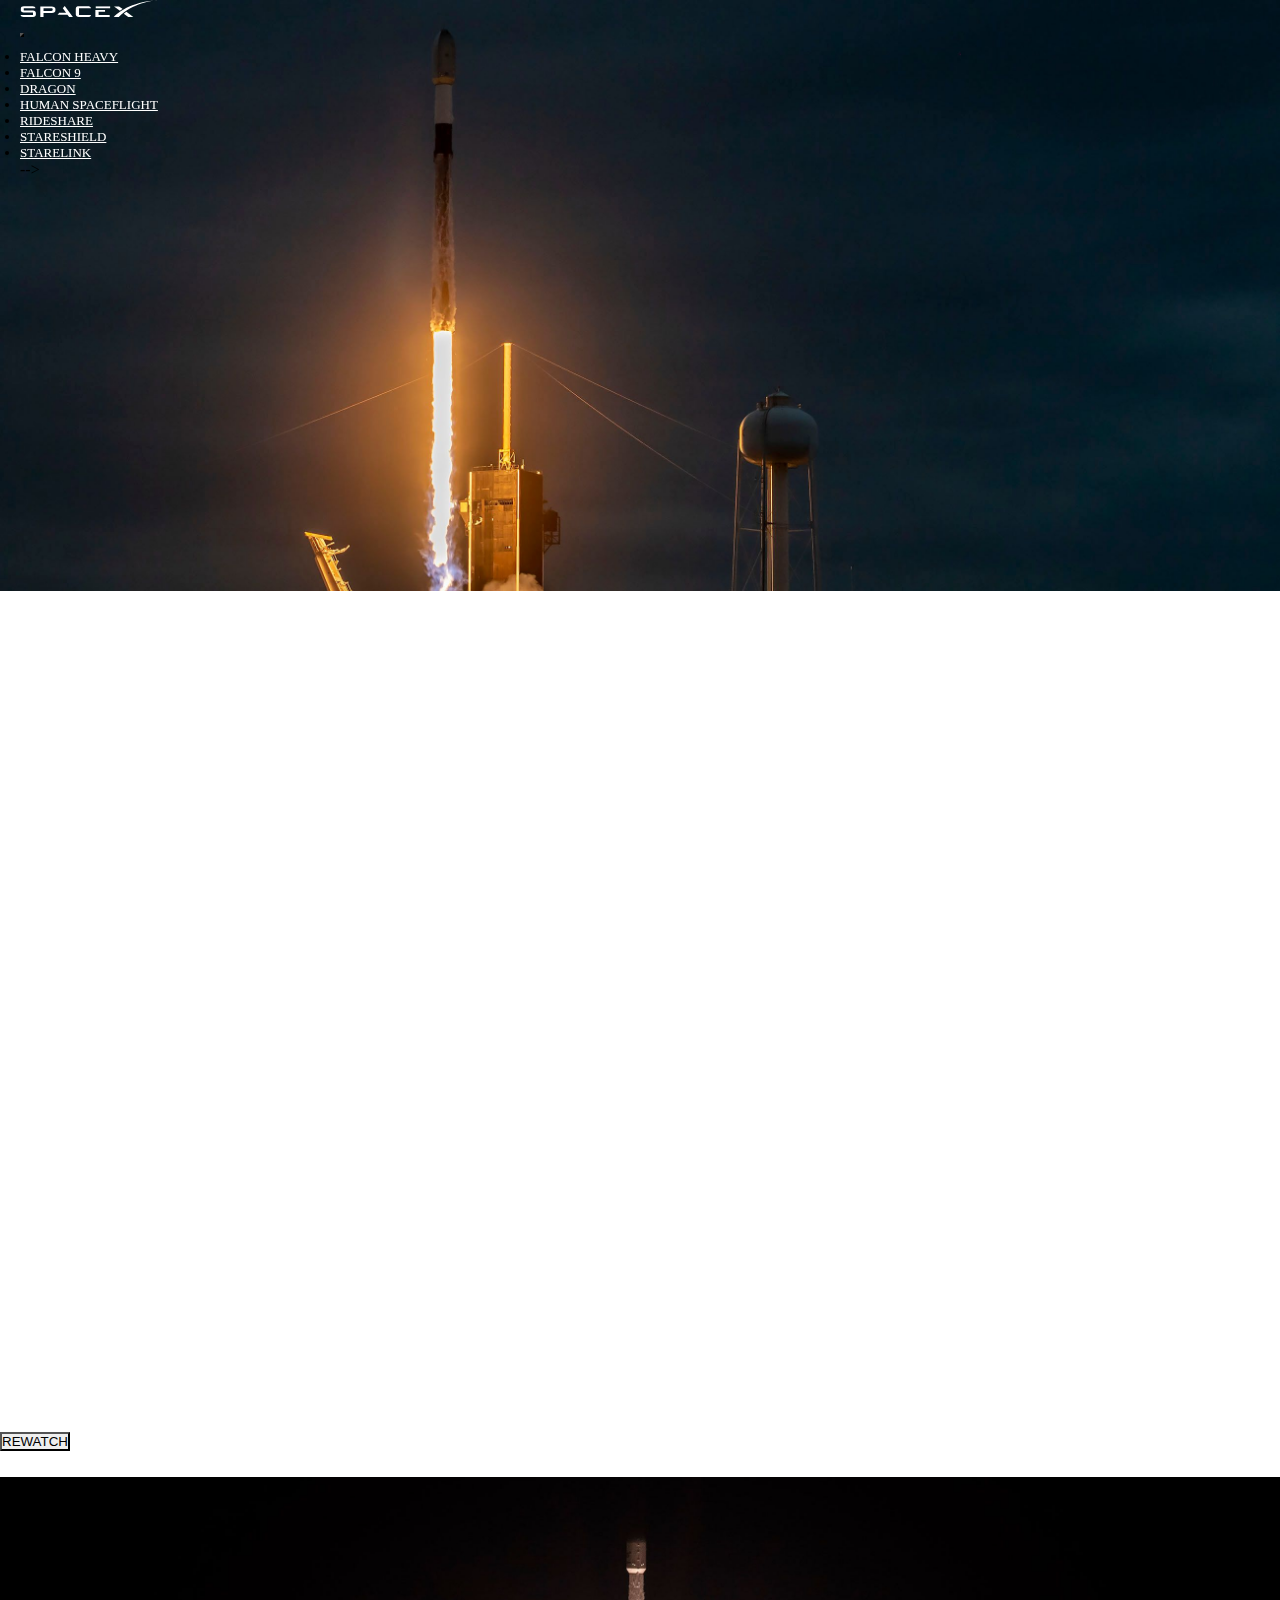
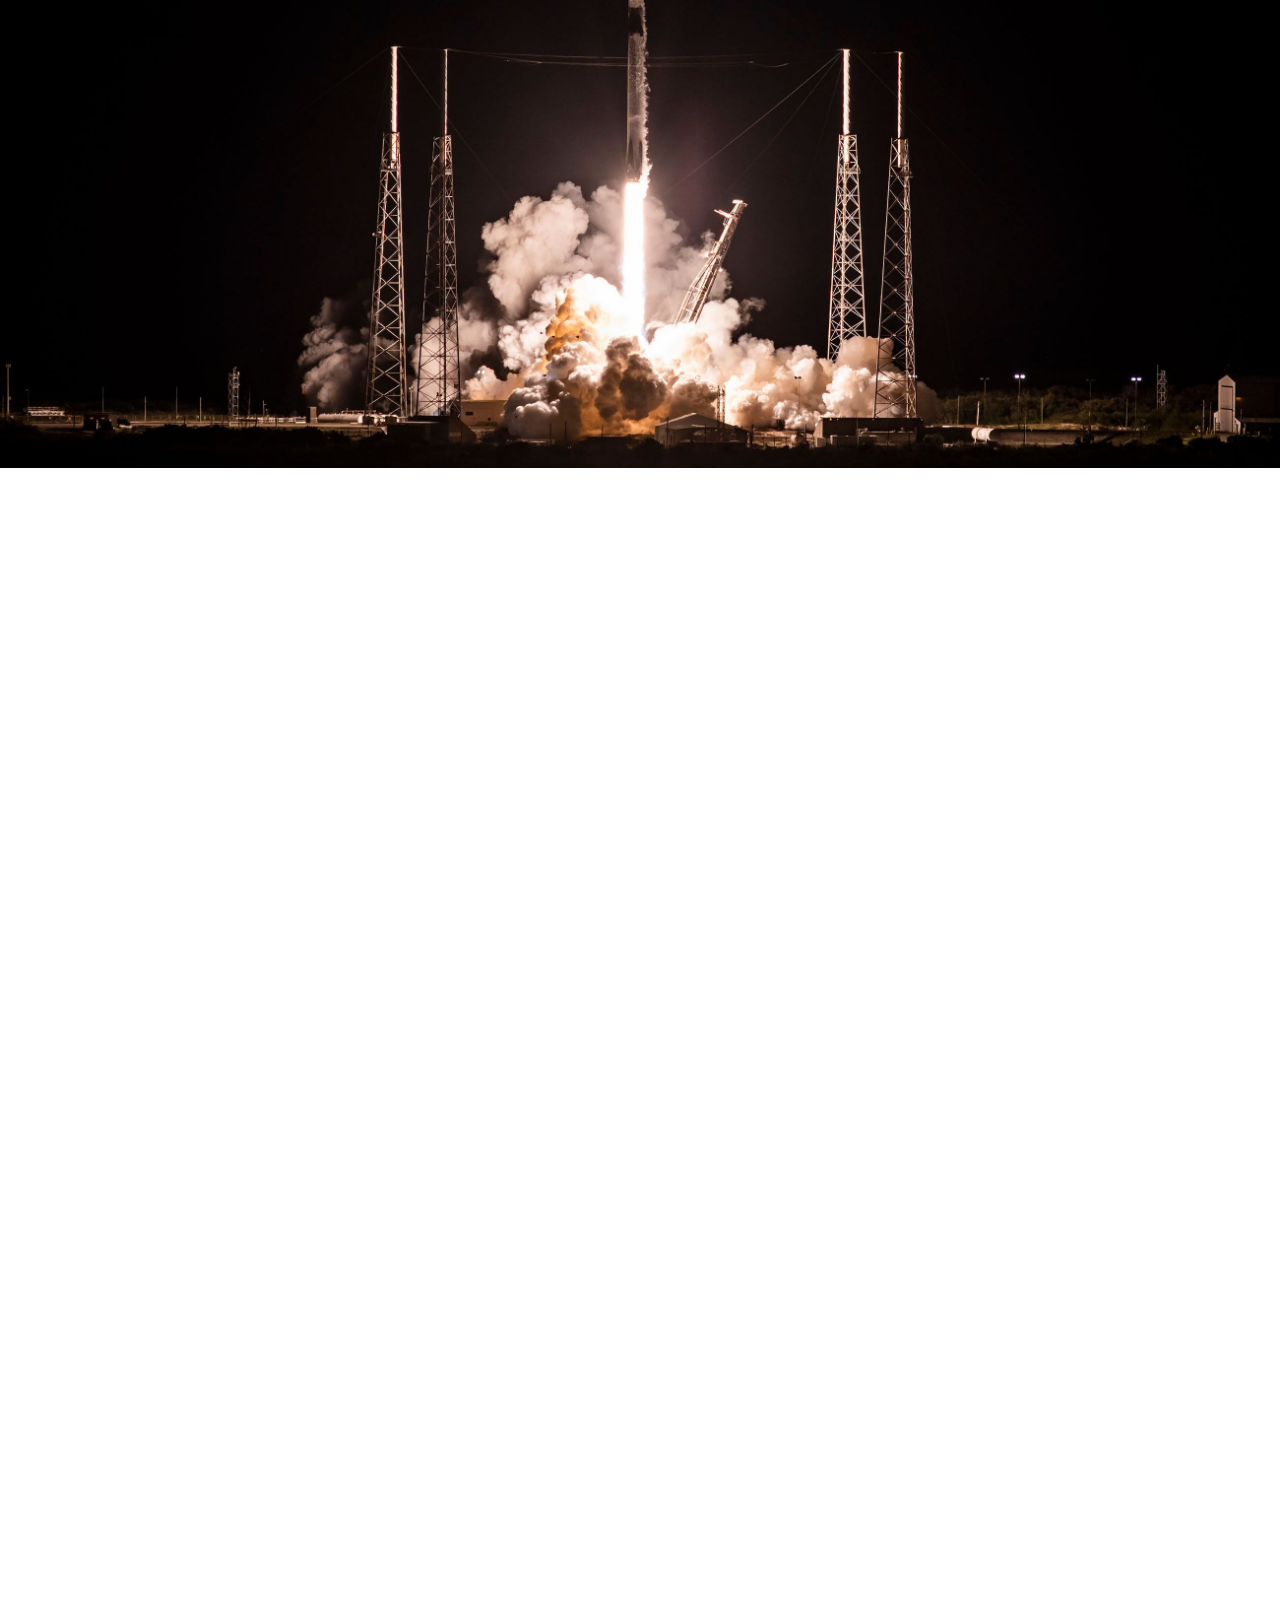
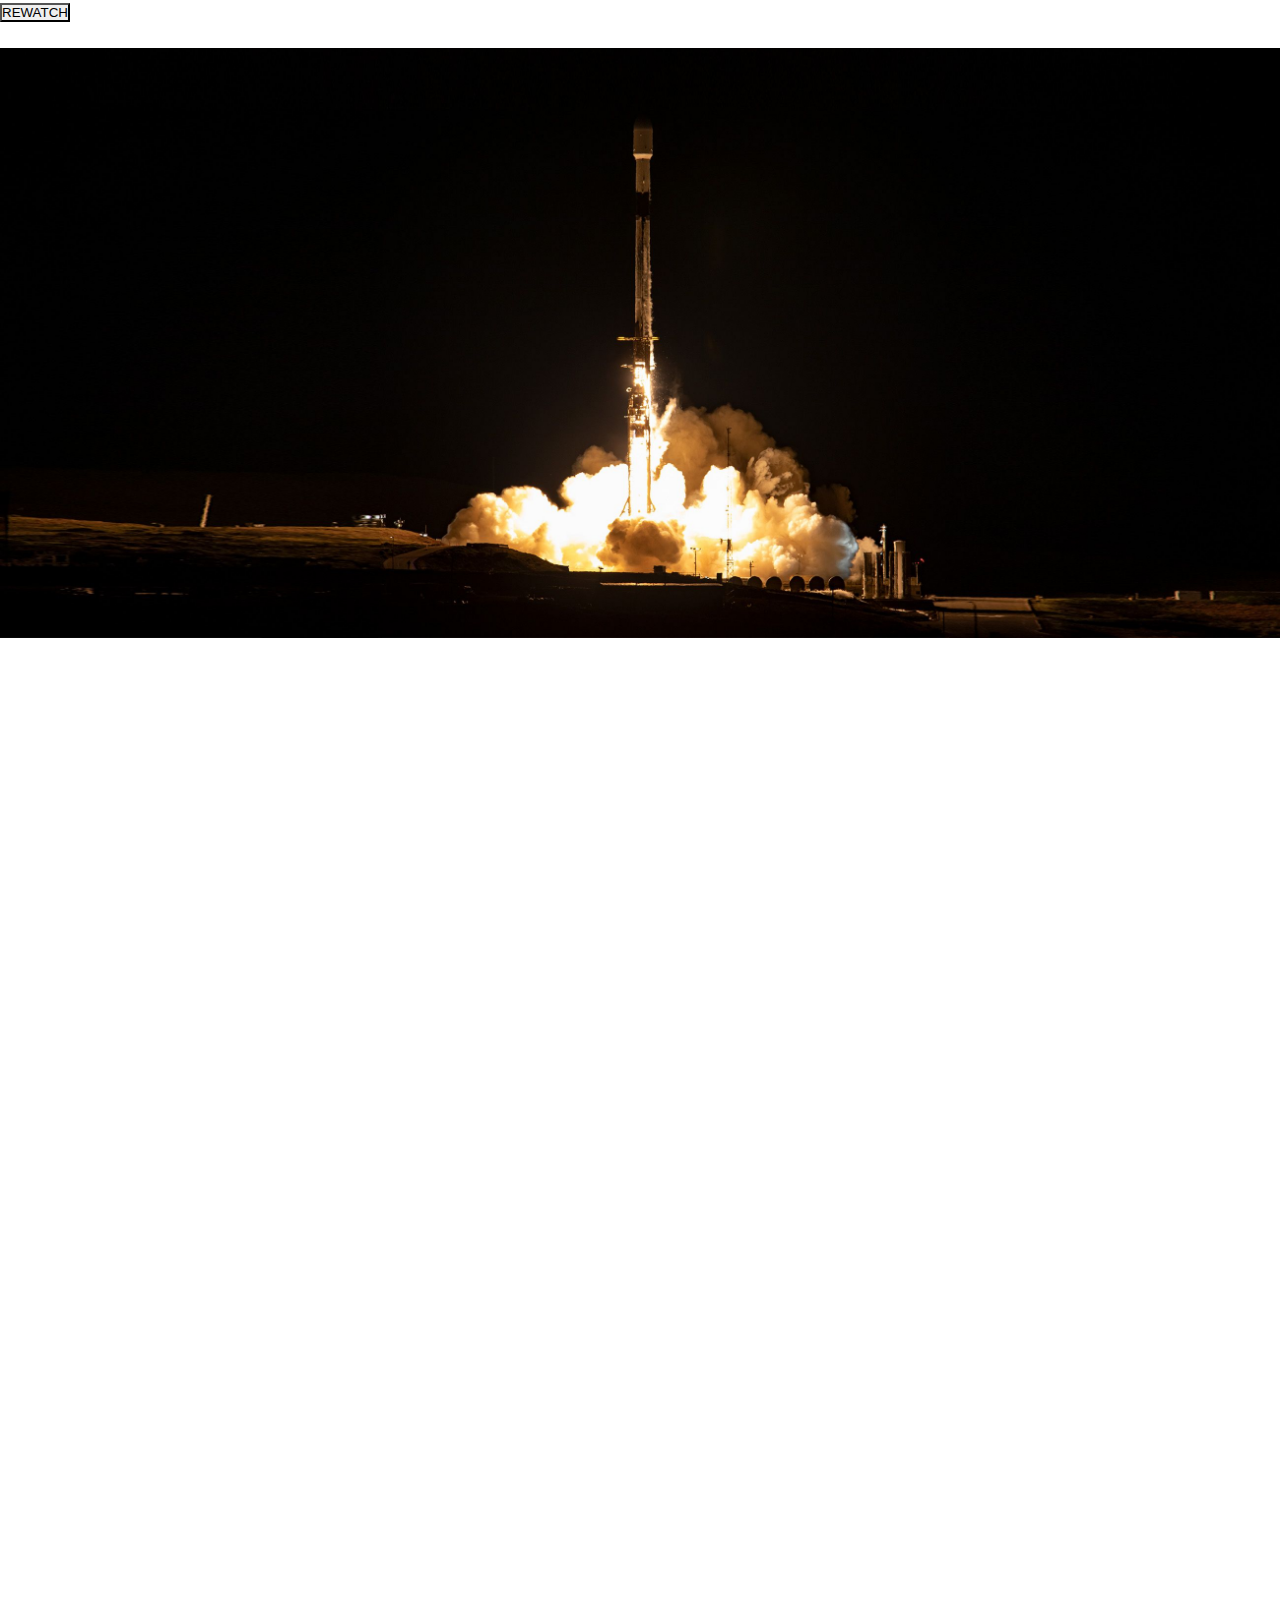
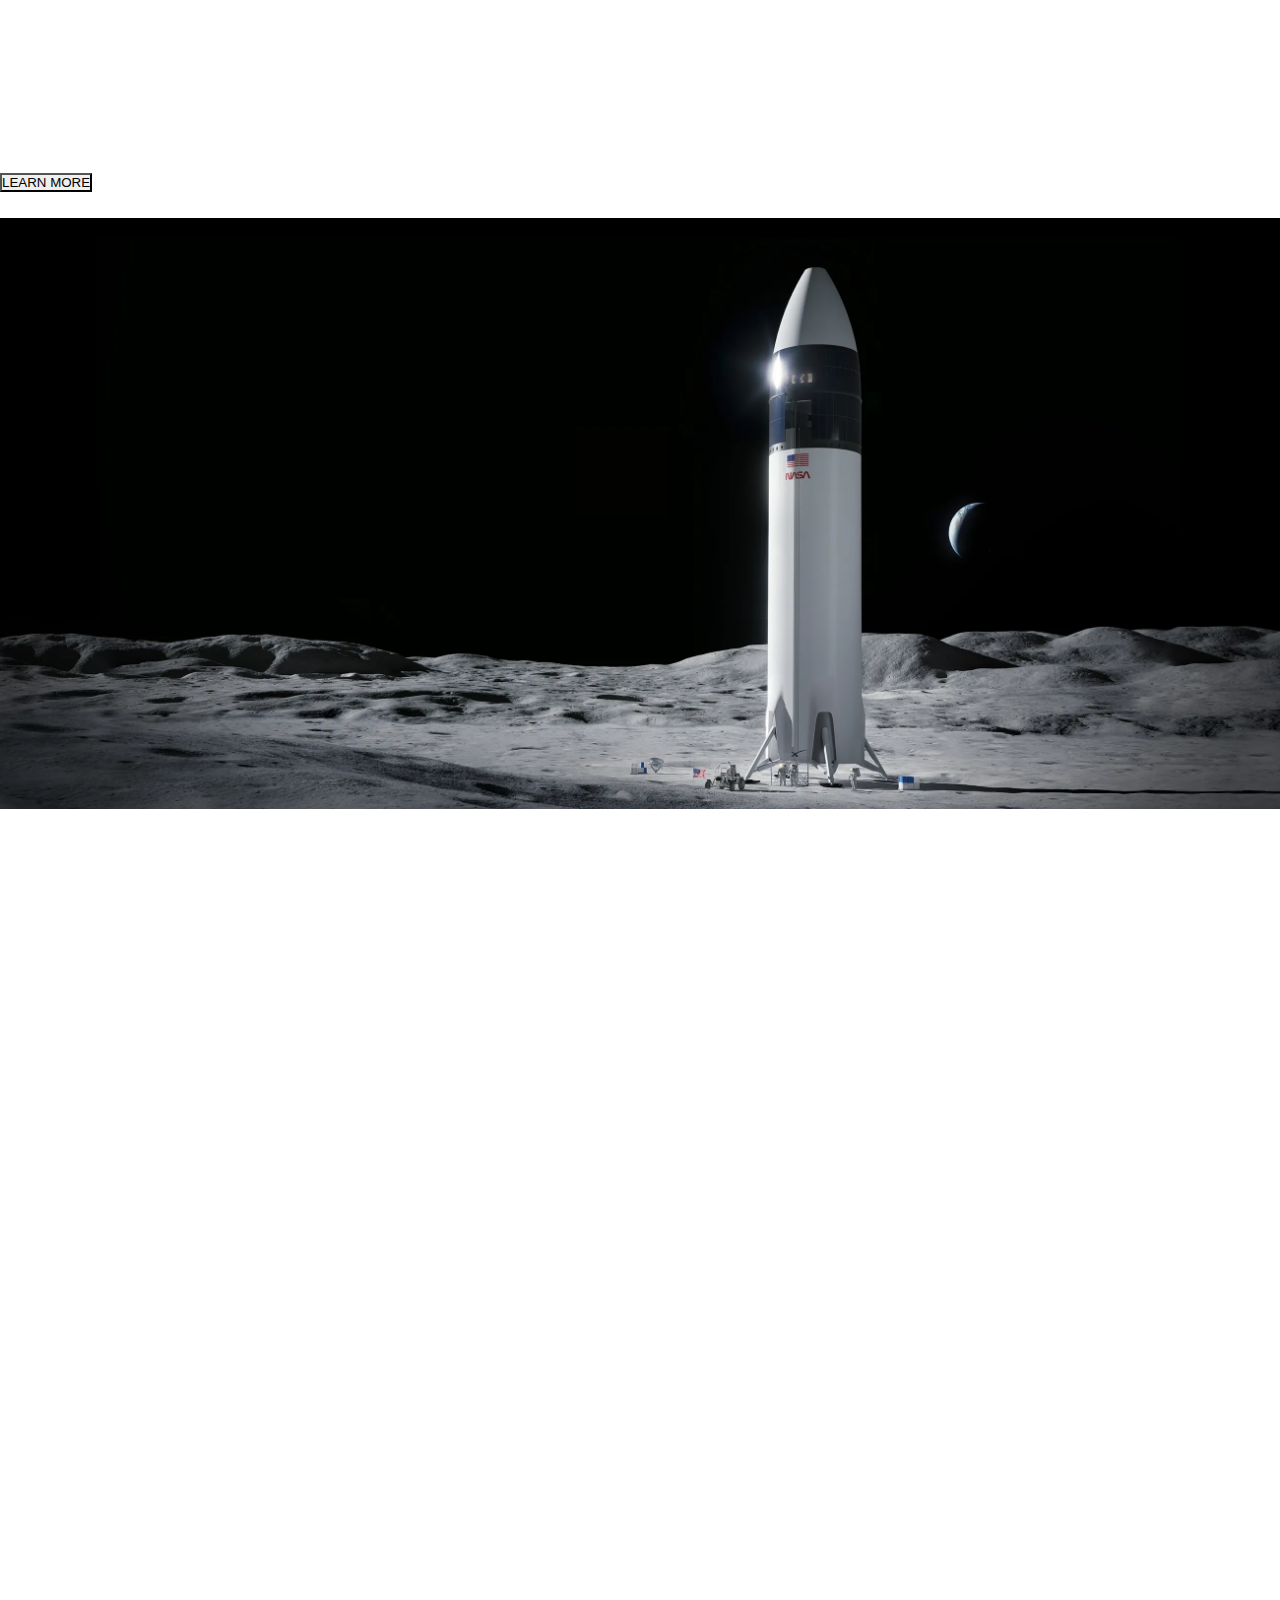
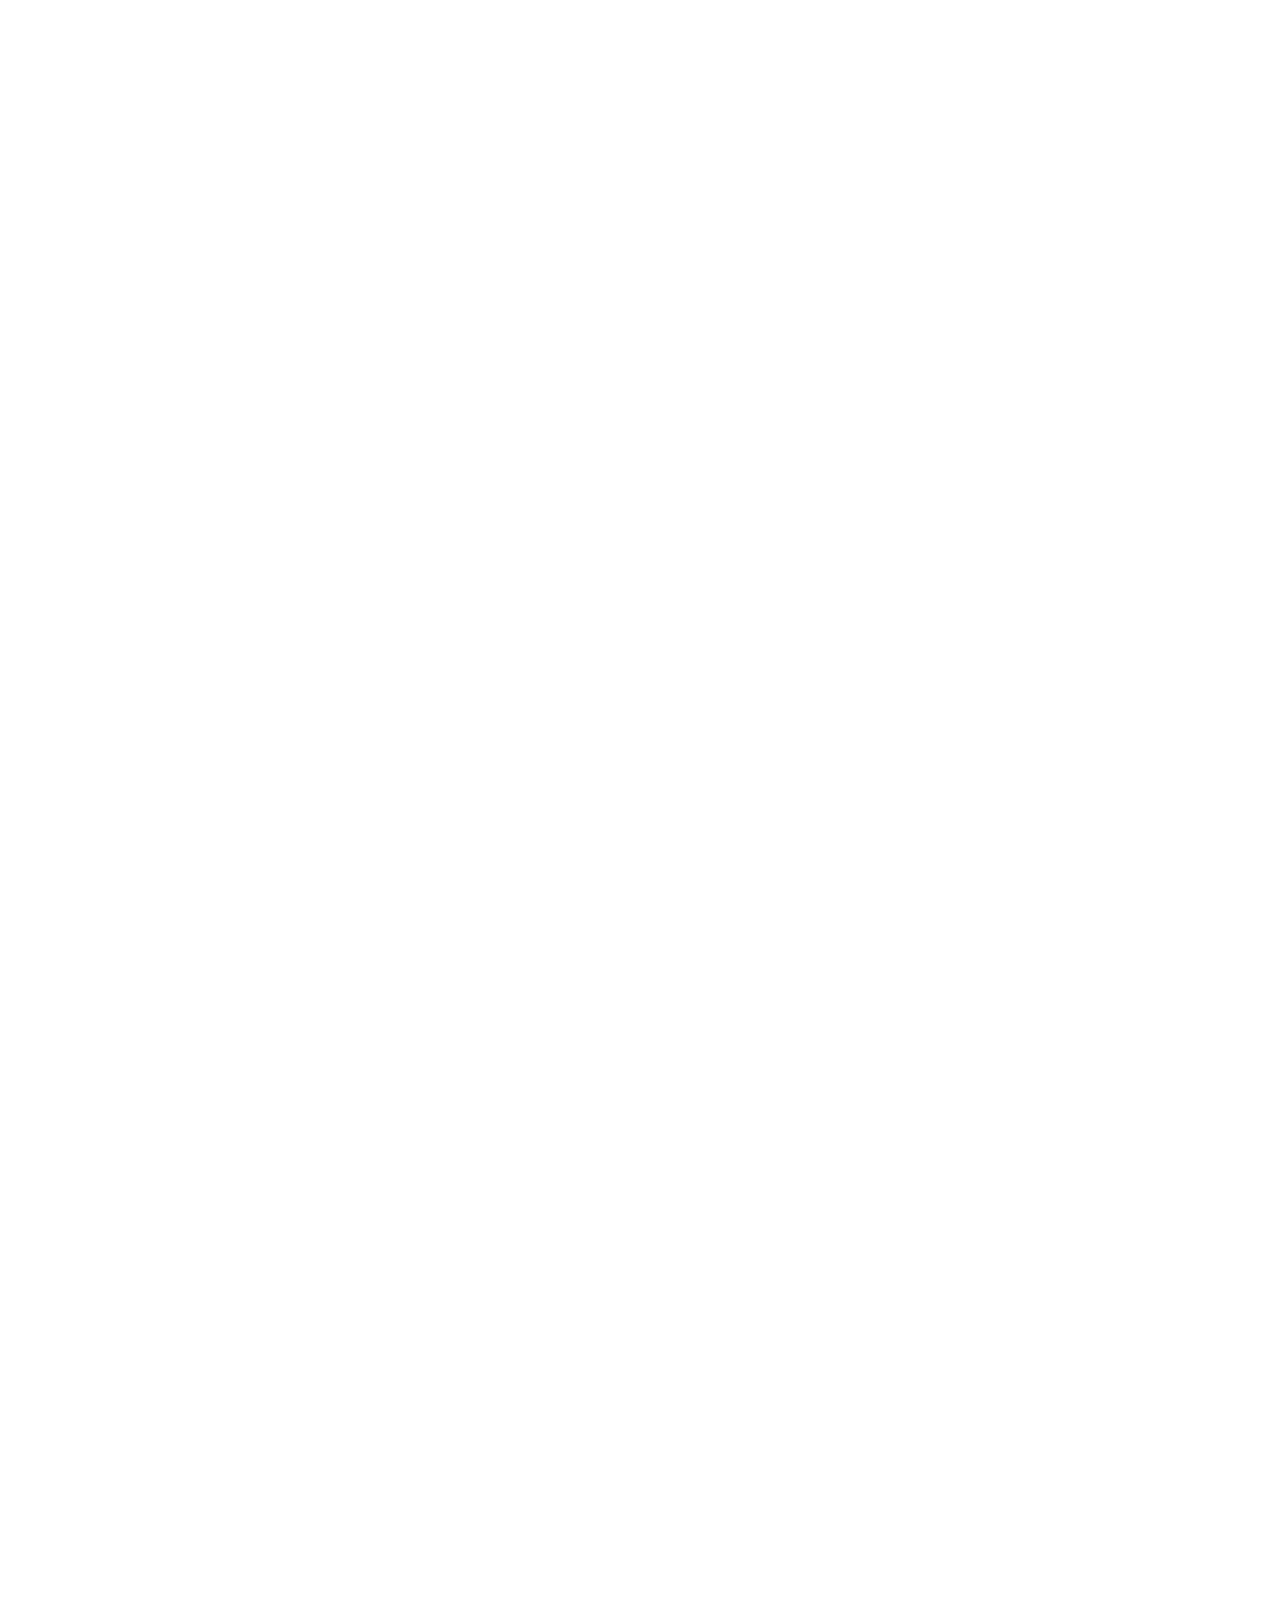
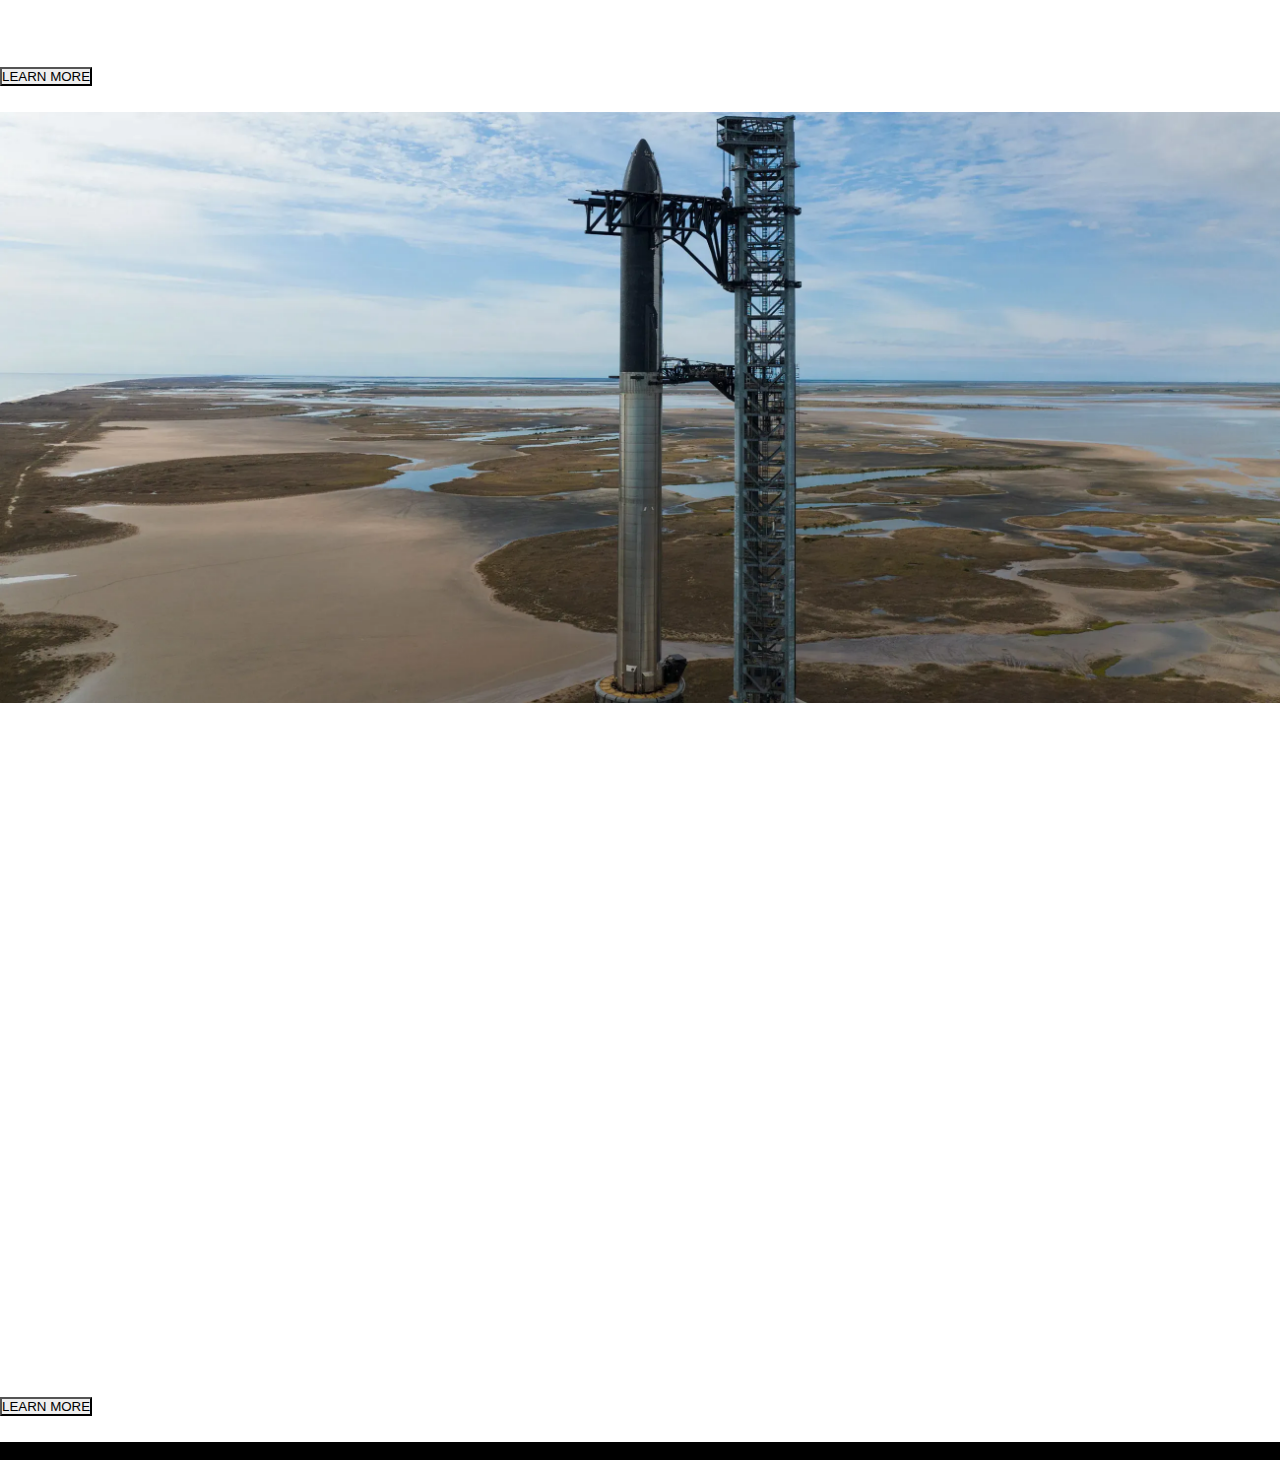
==== index.html @ 1a7fe740 "Update index.html" ====
<!DOCTYPE html>
<html lang="en">
<head>
    <meta charset="UTF-8">
    <meta http-equiv="X-UA-Compatible" content="IE=edge">
    <meta name="viewport" content="width=device-width, initial-scale=1.0">
    <title>Resposive SPACE-X Web Site</title>
    <link rel="stylesheet" href="style.css">
    
<link href="https://cdn.jsdelivr.net/npm/bootstrap@5.2.3/dist/css/bootstrap.min.css" rel="stylesheet" integrity="sha384-rbsA2VBKQhggwzxH7pPCaAqO46MgnOM80zW1RWuH61DGLwZJEdK2Kadq2F9CUG65" crossorigin="anonymous">
    
<body >
    
        <header>
           
            <div class="bg-img">
                <div class="container " style="max-width: 100%;
                padding: 0;
                margin-top: 0; position:fixed;">
                    <nav class="navbar navbar-expand-lg bg-transparent; ">
                    <div class="container-fluid">
                        
                        <svg version="1.1" x="0px" y="0px" viewBox="0 0 400 50" class="">
                            <title>SpaceX Logo</title>
                            <g class="letter_s">
                              <path class="fill-white" d="M37.5,30.5H10.9v-6.6h34.3c-0.9-2.8-3.8-5.4-8.9-5.4H11.4c-5.7,0-9,2.1-9,6.7v4.9c0,4,3.4,6.3,8.4,6.3h26.9v7H1.5
                              c0.9,3.8,3.8,5.8,9,5.8h27.1c5.7,0,8.5-2.2,8.5-6.9v-4.9C46.1,33.1,42.8,30.8,37.5,30.5z"></path>
                            </g>
                            <g class="letter_p">
                              <path class="fill-white" d="M91.8,18.6H59v30.7h9.3V37.5h24.2c6.7,0,10.4-2.3,10.4-7.7v-3.4C102.8,21.4,98.6,18.6,91.8,18.6z M94.8,28.4
                              c0,2.2-0.4,3.4-4,3.4H68.3l0.1-8h22c4,0,4.5,1.2,4.5,3.3V28.4z"></path>
                            </g>
                            <g class="letter_a">
                              <polygon class="fill-white" points="129.9,17.3 124.3,24.2 133.8,37.3 114,37.3 109.1,42.5 137.7,42.5 142.6,49.3 153.6,49.3 	"></polygon>
                            </g>
                            <g class="letter_c">
                              <path class="fill-white" d="M171.4,23.9h34.8c-0.9-3.6-4.4-5.4-9.4-5.4h-26c-4.5,0-8.8,1.8-8.8,6.7v17.2c0,4.9,4.3,6.7,8.8,6.7h26.3
                              c6,0,8.1-1.7,9.1-5.8h-34.8V23.9z"></path>
                            </g>
                            <g class="letter_e">
                              <polygon class="fill-white" points="228.3,43.5 228.3,34.1 247,34.1 247,28.9 218.9,28.9 218.9,49.3 260.4,49.3 260.4,43.5 	"></polygon>
                              <rect class="fill-white" x="219.9" y="18.6" width="41.9" height="5.4"></rect>
                            </g>
                            <g class="letter_x">
                              <path class="fill-white" d="M287.6,18.6H273l17.2,12.6c2.5-1.7,5.4-3.5,8-5L287.6,18.6z"></path>
                              <path class="fill-white" d="M308.8,34.3c-2.5,1.7-5,3.6-7.4,5.4l13,9.5h14.7L308.8,34.3z"></path>
                            </g>
                            <g class="letter_swoosh">
                              <path class="fill-white" d="M399,0.7c-80,4.6-117,38.8-125.3,46.9l-1.7,1.6h14.8C326.8,9.1,384.3,2,399,0.7L399,0.7z"></path>
                            </g>
                      </svg>
                    

                        <button class="navbar-toggler ms-auto" type="button" data-bs-toggle="collapse" style="background-color: white;" data-bs-target="#navbarSupportedContent" aria-controls="navbarSupportedContent" aria-expanded="false" aria-label="Toggle navigation">
                          <span class="navbar-toggler-icon"></span>
                        </button>

                        <div class="collapse navbar-collapse" id="navbarSupportedContent">
                            <ul class="navbar-nav me-auto mb-2 mb-lg-0" style="font-size:small; margin-top: 10px; font-weight: 500;">
                                <li class="nav-item">
                                    <a class="nav-link" style="color: white;" href="#">FALCON HEAVY</a>
                                </li>
                                <li class="nav-item">
                                    <a class="nav-link" style="color: white;" href="#">FALCON 9</a>
                                </li>
                                <li class="nav-item">
                                    <a class="nav-link" style="color: white;" href="#">DRAGON</a>
                                </li>
                                <li class="nav-item">
                                    <a class="nav-link" style="color: white;" href="#">HUMAN SPACEFLIGHT</a>
                                </li>
                                <li class="nav-item">
                                    <a class="nav-link" style="color: white;" href="#">RIDESHARE</a>
                                </li>
                                <li class="nav-item">
                                    <a class="nav-link" style="color: white;" href="#">STARESHIELD</a>
                                </li>
                                <li class="nav-item">
                                    <a class="nav-link" style="color: white;" href="#">STARELINK</a>
                                </li>
<!--                                 <li class="nav-item dropdown">
                                  <a class="nav-link dropdown-toggle" href="#" id="navbarDropdown" role="button" data-bs-toggle="dropdown" aria-expanded="false" style="color: white;">
                                    SHOP
                                  </a>
                                  <ul class="dropdown-menu" aria-labelledby="navbarDropdown" style="background-color: $gray-900; border: none; box-shadow: none;">
                                    <li><a class="dropdown-item" href="#">Product 1</a></li>
                                    <li><a class="dropdown-item" href="#">Product 2</a></li>
                                    <!-- Add more products as needed -->
                                  </ul>
                                </li> -->
                            </ul>
                        </div>
                    </div>
                </nav>
                  
                </div>
              </div>
      
        </header>
        
    
        <div class="row " style="margin: 0;">
            <div style="padding: 0;">
                <img id="D1182" src="sp-pic1.jpg"  style="width: 100%; "  alt="">
            </div> 
            <!-- /* content-1 */ -->
            <div class="position-relative">               
                <div class="position-absolute bottom-1 start-1 " style="color: rgb(255, 255, 255); font-size: 10vw;">
                <h4>RECENT LAUNCH</h4>
                <h1>STARELINK MISSION</h1>
                <button type="button" class="btn btn-outline-light" style="border-radius: 0PX;">REWATCH</button>
                </div>              
            </div>        
        </div>

        <div class="row " style="margin: 0;">
            <div style="padding: 0;">
                <img id="D1182" src="sp-pic2.jpg" style="width: 100%; "  alt="">
            </div> 
            <!-- /* content-2 */ -->
            <div class="position-relative">               
                <div class="position-absolute bottom-2 start-2" style="color: rgb(255, 255, 255); font-size: 10vw;">
                <h4>RECENT LAUNCH</h4>
                <h1>SES 03B MPOWER<br>MISSION</h1>
                <button type="button" class="btn btn-outline-light" style="border-radius: 0PX;">REWATCH</button>
                </div>              
            </div>        
        </div>

        <div class="row " style="margin: 0;">
            <div style="padding: 0;">
                <img id="D1182" src="sp-pic3.jpg"  style="width: 100%; "  alt="">
            </div> 
            <!-- /* content-3 */ -->
            <div class="position-relative">               
                <div class="position-absolute bottom-3 start-3" style="color: rgb(255, 255, 255); font-size: 10vw;">
                <h4>RECENT LAUNCH</h4>
                <h1>NASA’S SWOT MISSION</h1>
                <button type="button" class="btn btn-outline-light" style="border-radius: 0PX;">LEARN MORE</button>
                </div>              
            </div>        
        </div>
                
        <div class="row " style="margin: 0;">
            <div style="padding: 0;">
                <img id="D1182" src="sp-pic4.jpg"  style="width: 100%; "  alt="">
            </div> 
            <!-- /* content-4 -->
            <div class="position-relative">               
                <div class="position-absolute bottom-4 start-4" style="color: rgb(255, 255, 255); font-size: 10vw;">
                <h1>STARSHIP SELECTED<br>BY NASA TO SUPPORT<br> SUSTAINED LUNAR<br> EXPLORATION</h1>
                <button type="button" class="btn btn-outline-light" style="border-radius: 0PX;">LEARN MORE</button>
                </div>              
            </div>        
        </div>

        <div class="row " style="margin: 0;">
            <div style="padding: 0;">
                <img id="D1182" src="sp-pic5.jpg"  style="width: 100%; "  alt="">
            </div> 
            
            
            <!-- content-5 -->
            <div class="position-relative">               
                <div class="position-absolute bottom-5 start-5" style="color: rgb(255, 255, 255); font-size: 10vw;">
                <h1>STARSHIP UPDATE</h1>
                <button type="button" class="btn btn-outline-light" style="border-radius: 0PX;">LEARN MORE</button>
                </div>              
            </div>        
        </div>

                
            

        
            <footer class="bg-light text-center text-lg-start">
                
                <div class="text-center p-3" style="background-color: rgb(0, 0, 0); " color:"fill-white">
                    SPACEX &#169 2022
                    <!-- <div class="container">
                        <div class="row">
                            
                                <ul class="footer"style="display: flex; list-style-type:none; justify-content: center;">
                                    <li class="nav-item" >
                                        <a class="nav-link" href="#">TWITTER</a>
                                    </li>
                                    <li class="nav-item">
                                        <a class="nav-link" href="#">YOUTUBE</a>
                                    </li>
                                    <li class="nav-item">
                                        <a class="nav-link" href="#">INSTAGRAM</a>
                                    </li>
                                    <li class="nav-item">
                                        <a class="nav-link">FLICKR</a>
                                    </li>
                                    <li class="nav-item">
                                        <a class="nav-link">LINKEDIN</a>
                                    </li>
                                    <li class="nav-item">
                                        <a class="nav-link">PRIVACY POLICY</a>
                                    </li>
                                    <li class="nav-item">
                                        <a class="nav-link">SUPPLIERS</a>
                                    </li>
                                </ul>
                            
                        </div> -->
                        <!-- </div> -->
                </div>
            </footer>  
        
        
        
            
    <script src="https://cdn.jsdelivr.net/npm/bootstrap@5.2.3/dist/js/bootstrap.bundle.min.js" integrity="sha384-kenU1KFdBIe4zVF0s0G1M5b4hcpxyD9F7jL+jjXkk+Q2h455rYXK/7HAuoJl+0I4" crossorigin="anonymous"></script>
    
    <script>
            function openNav() {
            document.getElementById("mySidepanel").style.width = "250px";
            }
            
            function closeNav() {
            document.getElementById("mySidepanel").style.width = "0";
            }
            </script>
</body>
</html>
---- style.css ----
*{
    padding: 0;
    margin: 0;

}
.letter_s path {
    fill: white;
}

.letter_p path {
    fill: white;
}

.letter_a polygon {
    fill: white;
}

.letter_c path {
    fill: white;
}

.letter_e polygon,
.letter_e rect {
    fill: white;
}

.letter_x path {
    fill: white;
}

.letter_swoosh path {
    fill: white;
}
/* Update the existing styles for the logo */
#spaceXLogo {
    max-width: 100%; /* Ensure the logo doesn't exceed the width of its container */
    height: auto; /* Maintain the aspect ratio while scaling */
    margin-left: 10px; /* Adjust the margin as needed */
}

/* Add this CSS rule to ensure the SVG inside the logo is responsive */
#spaceXLogo svg {
    width: 100%;
}

/* Adjust other styles as needed for responsiveness */


  /*header*/
  .bg-img {
   
    background-image: url("sp-pic1.jpgk"); 
    background-position: center;
    background-repeat: no-repeat;
    background-size: cover;
    position: relative;
  }
  
  
  .container {
    position: absolute;
    margin: 20px;
    width: auto;
  }
  
  /* The navbar */
  .topnav {
    overflow: hidden;
    background-color: rgb(167, 27, 27);
  }
  
  /* Navbar links */
  .topnav a {
    float: left;
    color: white;
    text-align: center;
    padding: 14px 16px;
    text-decoration: none;
    font-size: 17px;
  }
  
  .topnav a:hover {
    background-color: rgb(4, 4, 4);
    color:black;
  }
  .nav-link{
    color: white;
  }

/*/section codents/*/

.start-1 {
    left: 85px;
}
.bottom-1{
    bottom: 155px;
}
.start-2 {
    left: 85px;
}
.bottom-2{
    bottom: 155px;
}
.start-3 {
    left: 85px;
}
.bottom-3{
    bottom: 155px;
}
.start-4 {
    left: 85px;
}
.bottom-4{
    bottom: 155px;
}
.start-5 {
    left: 85px;
}
.bottom-5{
    bottom: 155px;
}
.footer{
    color: rgb(251, 253, 254);
    
}
.footer a{
    /* margin-left: 20px; */
    font-weight: 500;
    font-size: small;
}
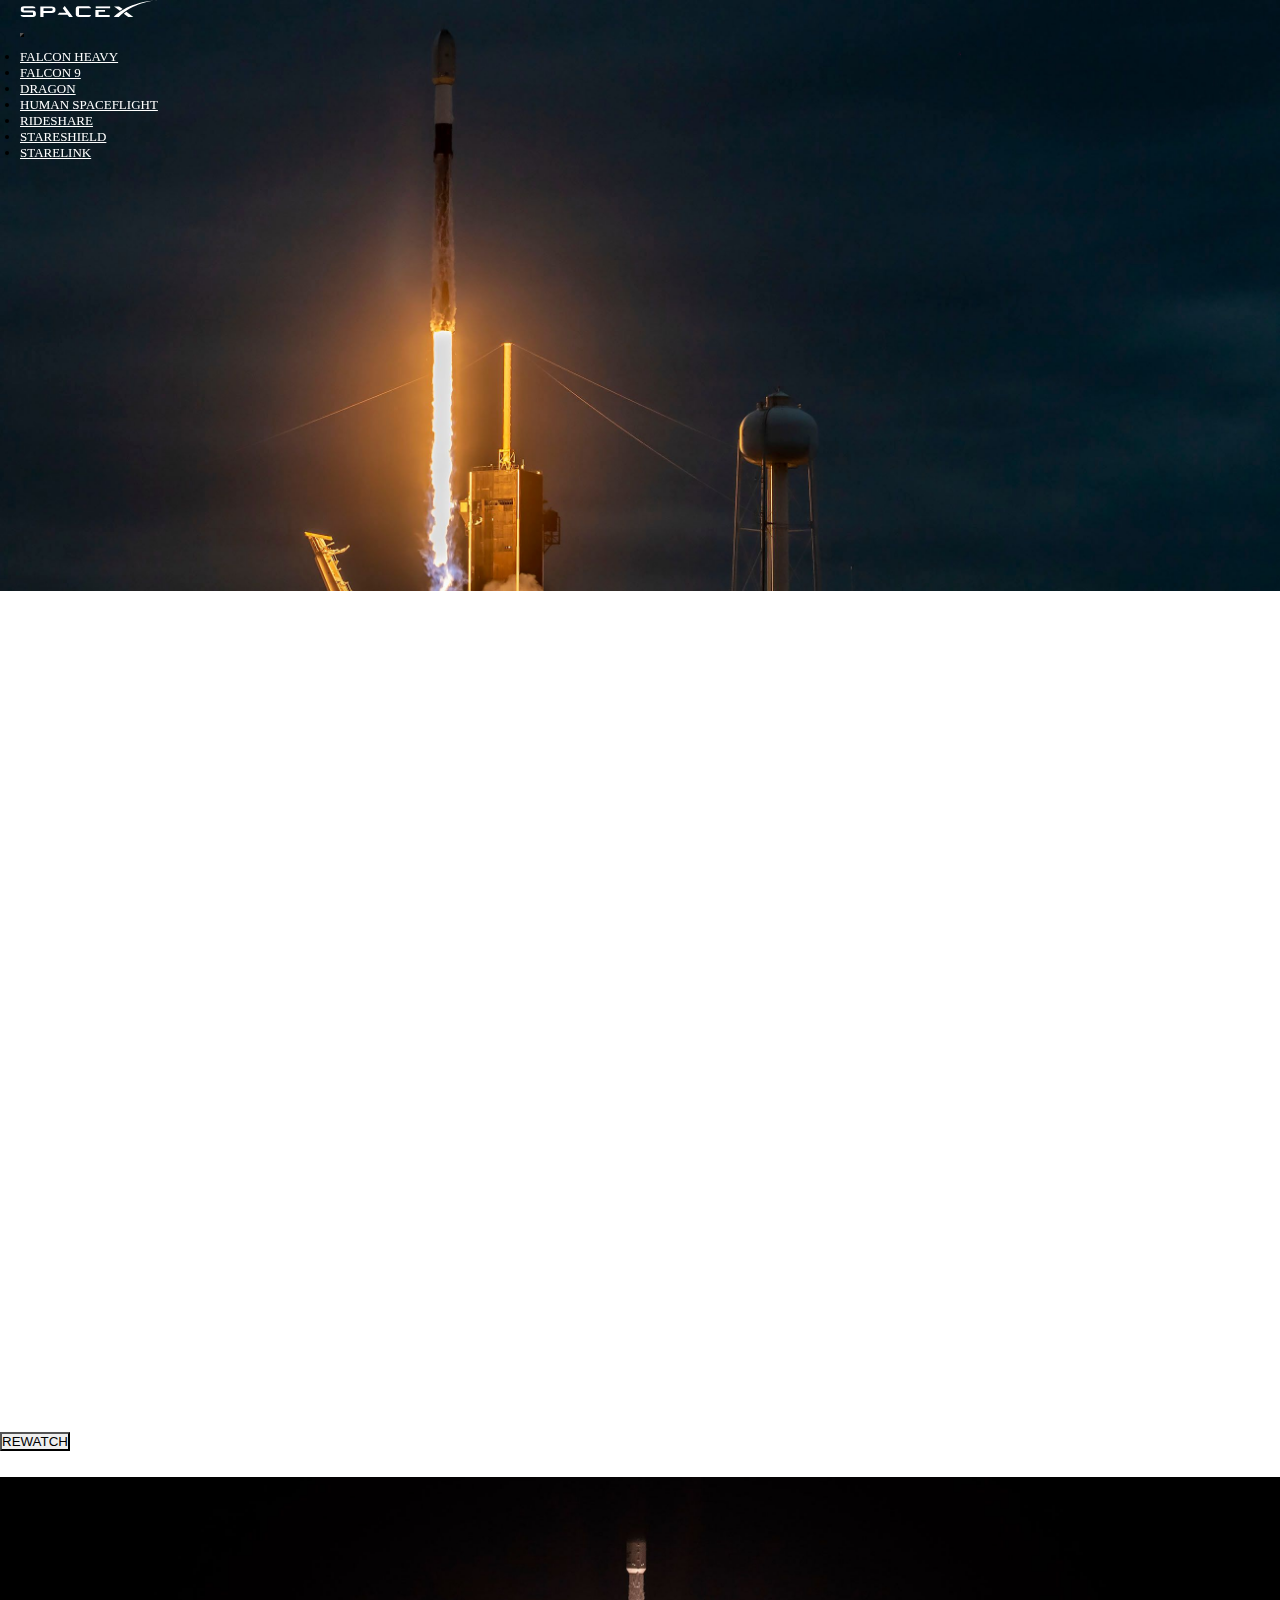
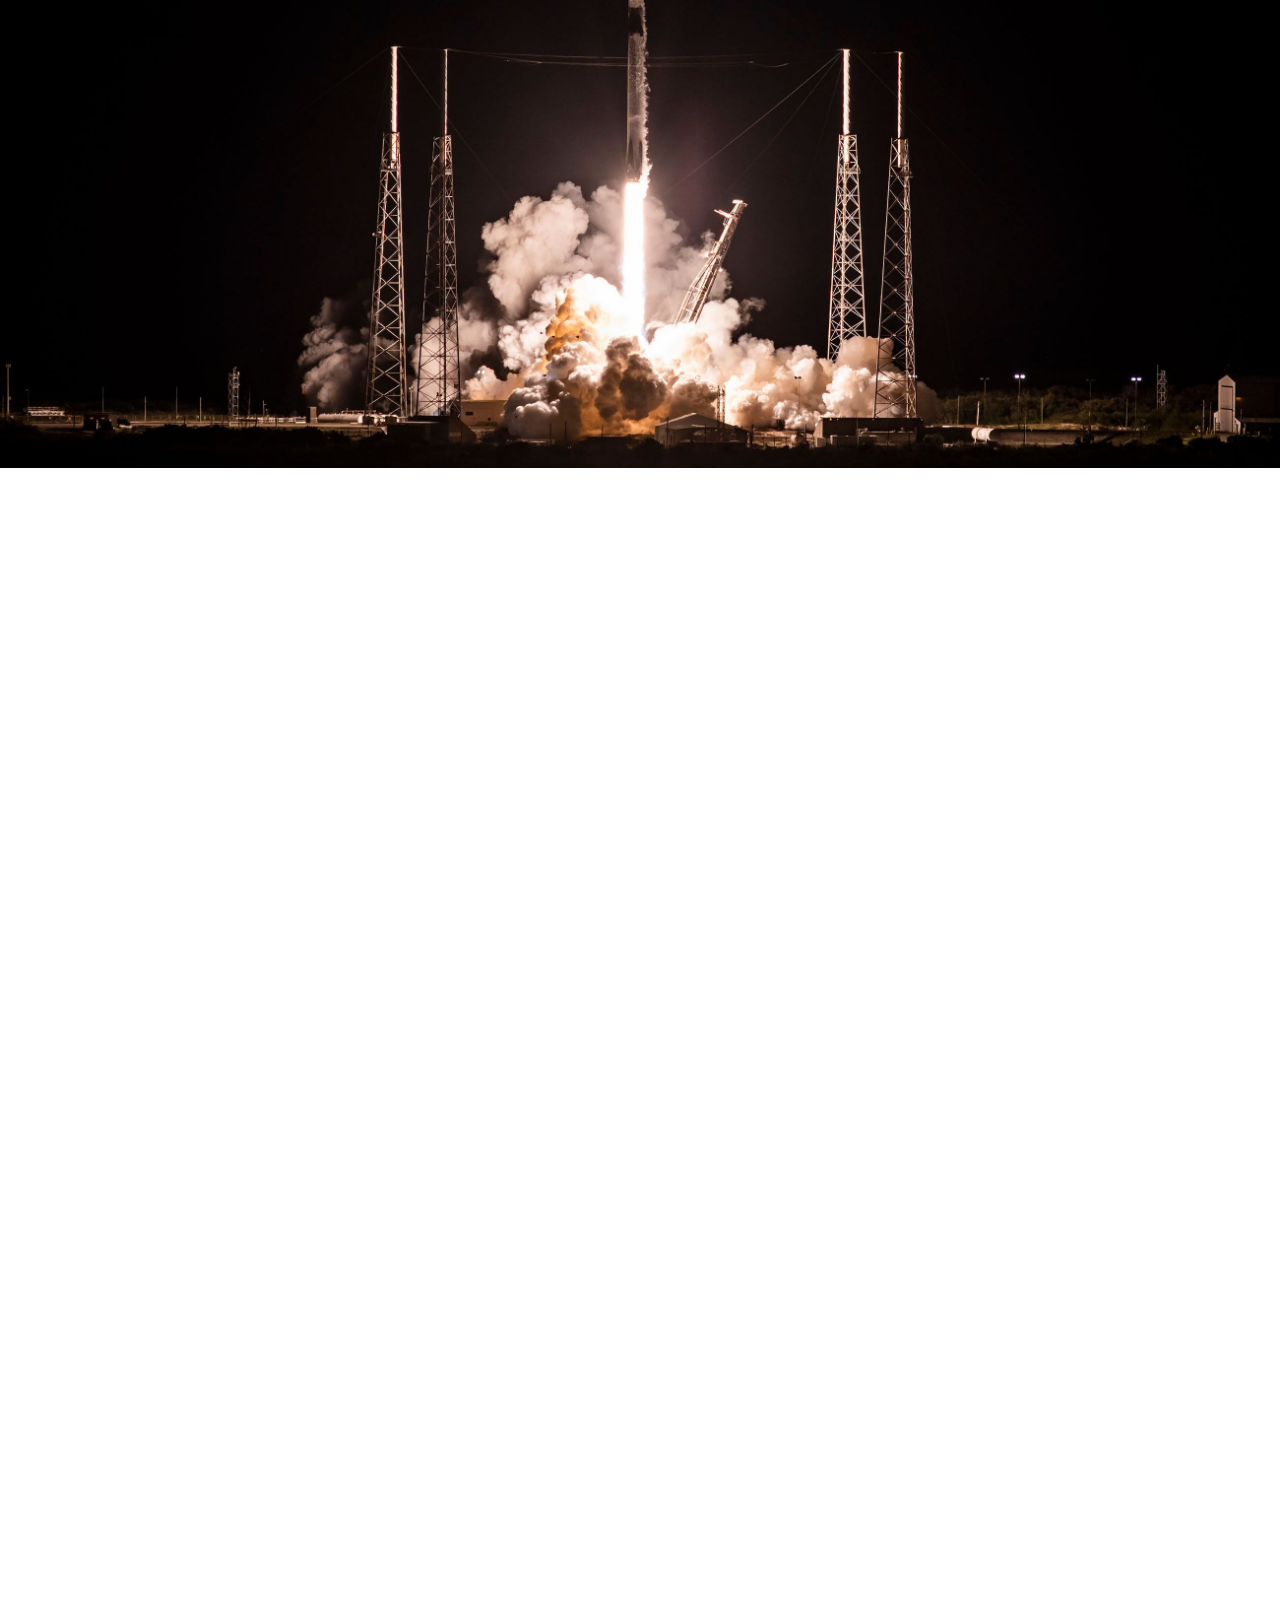
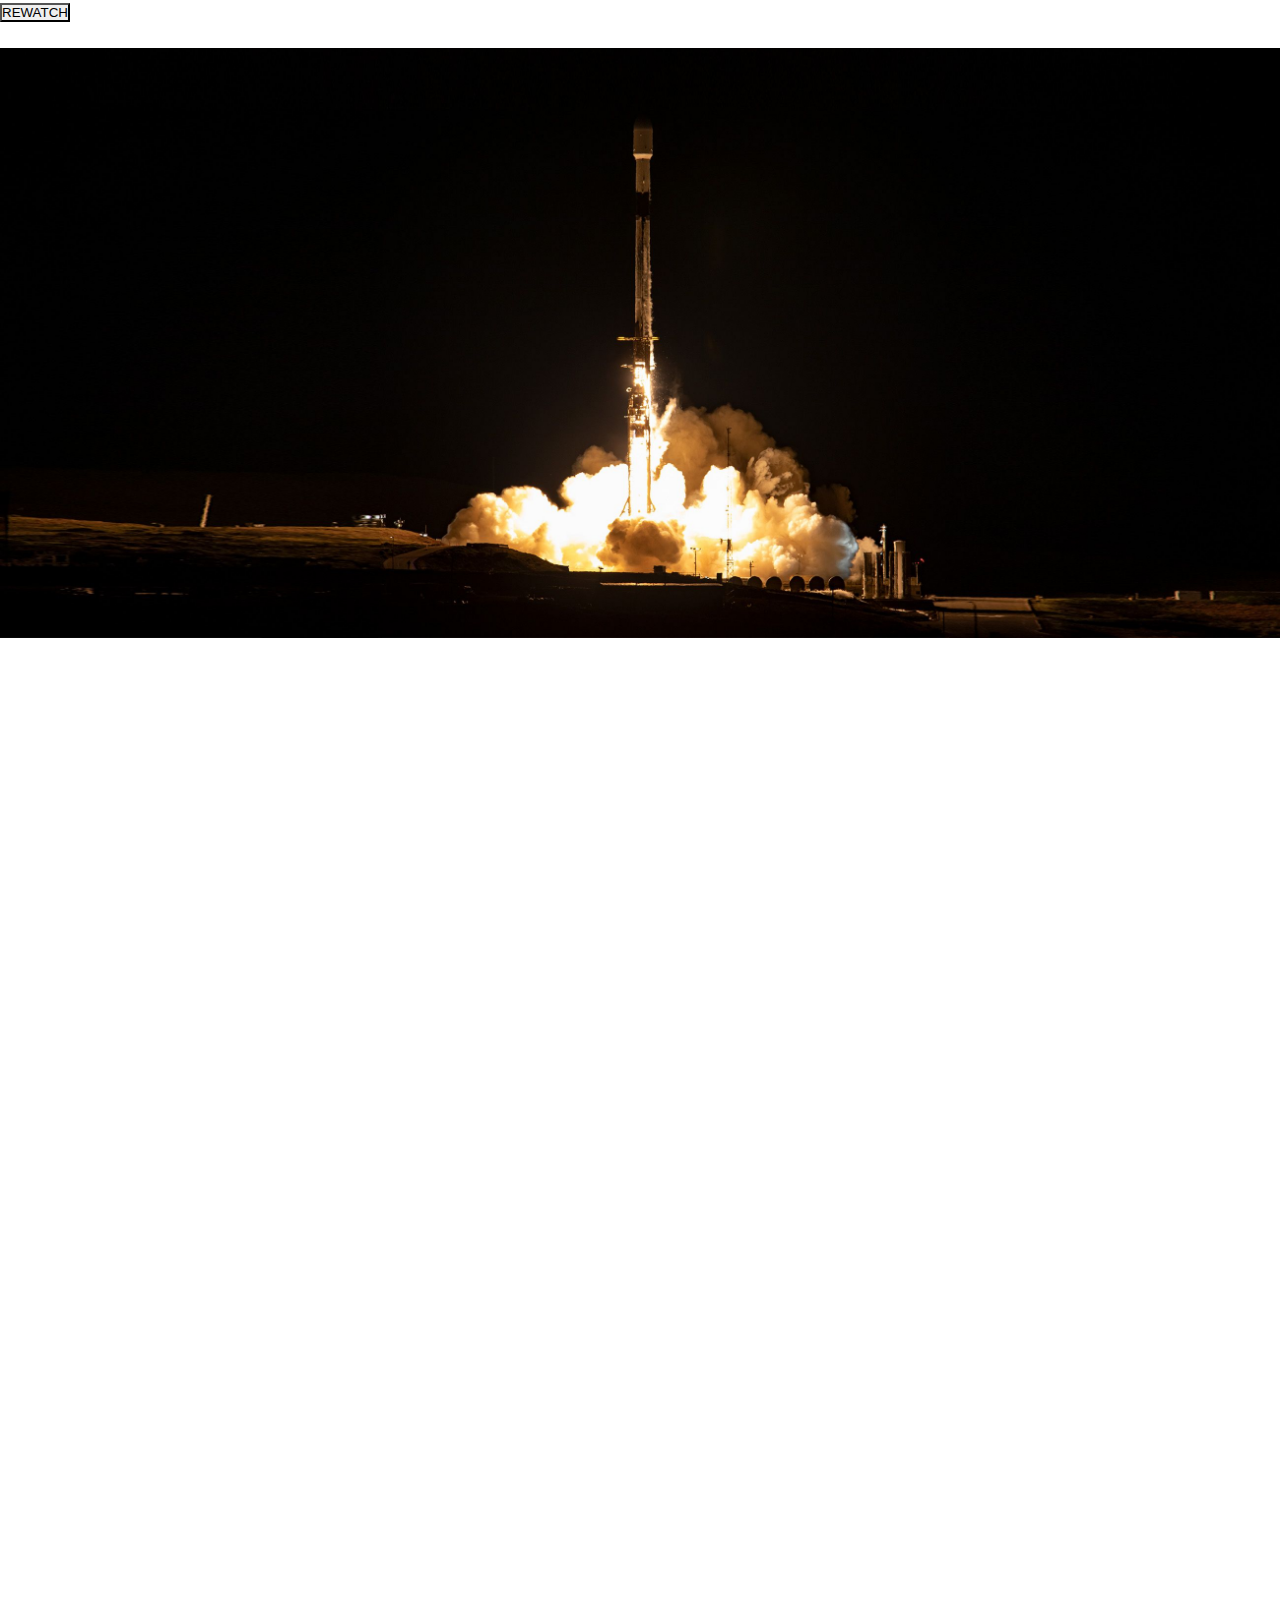
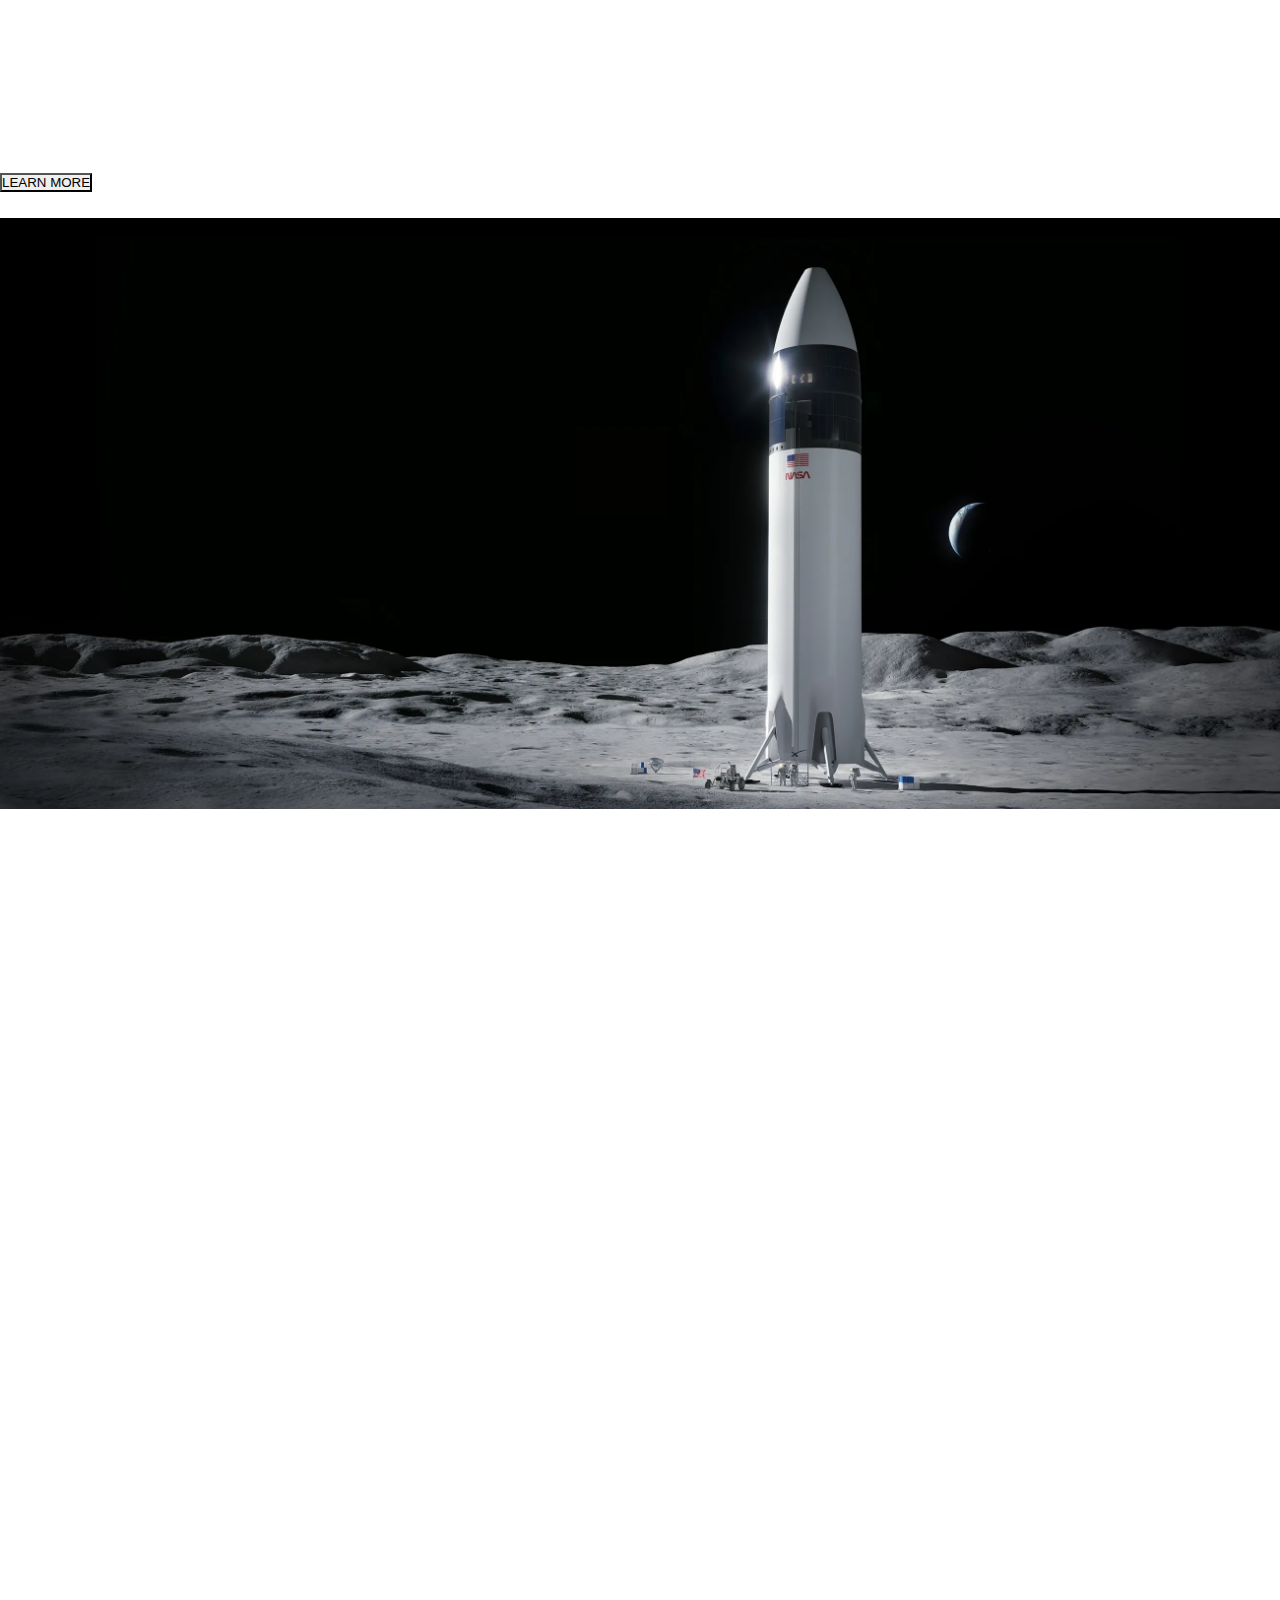
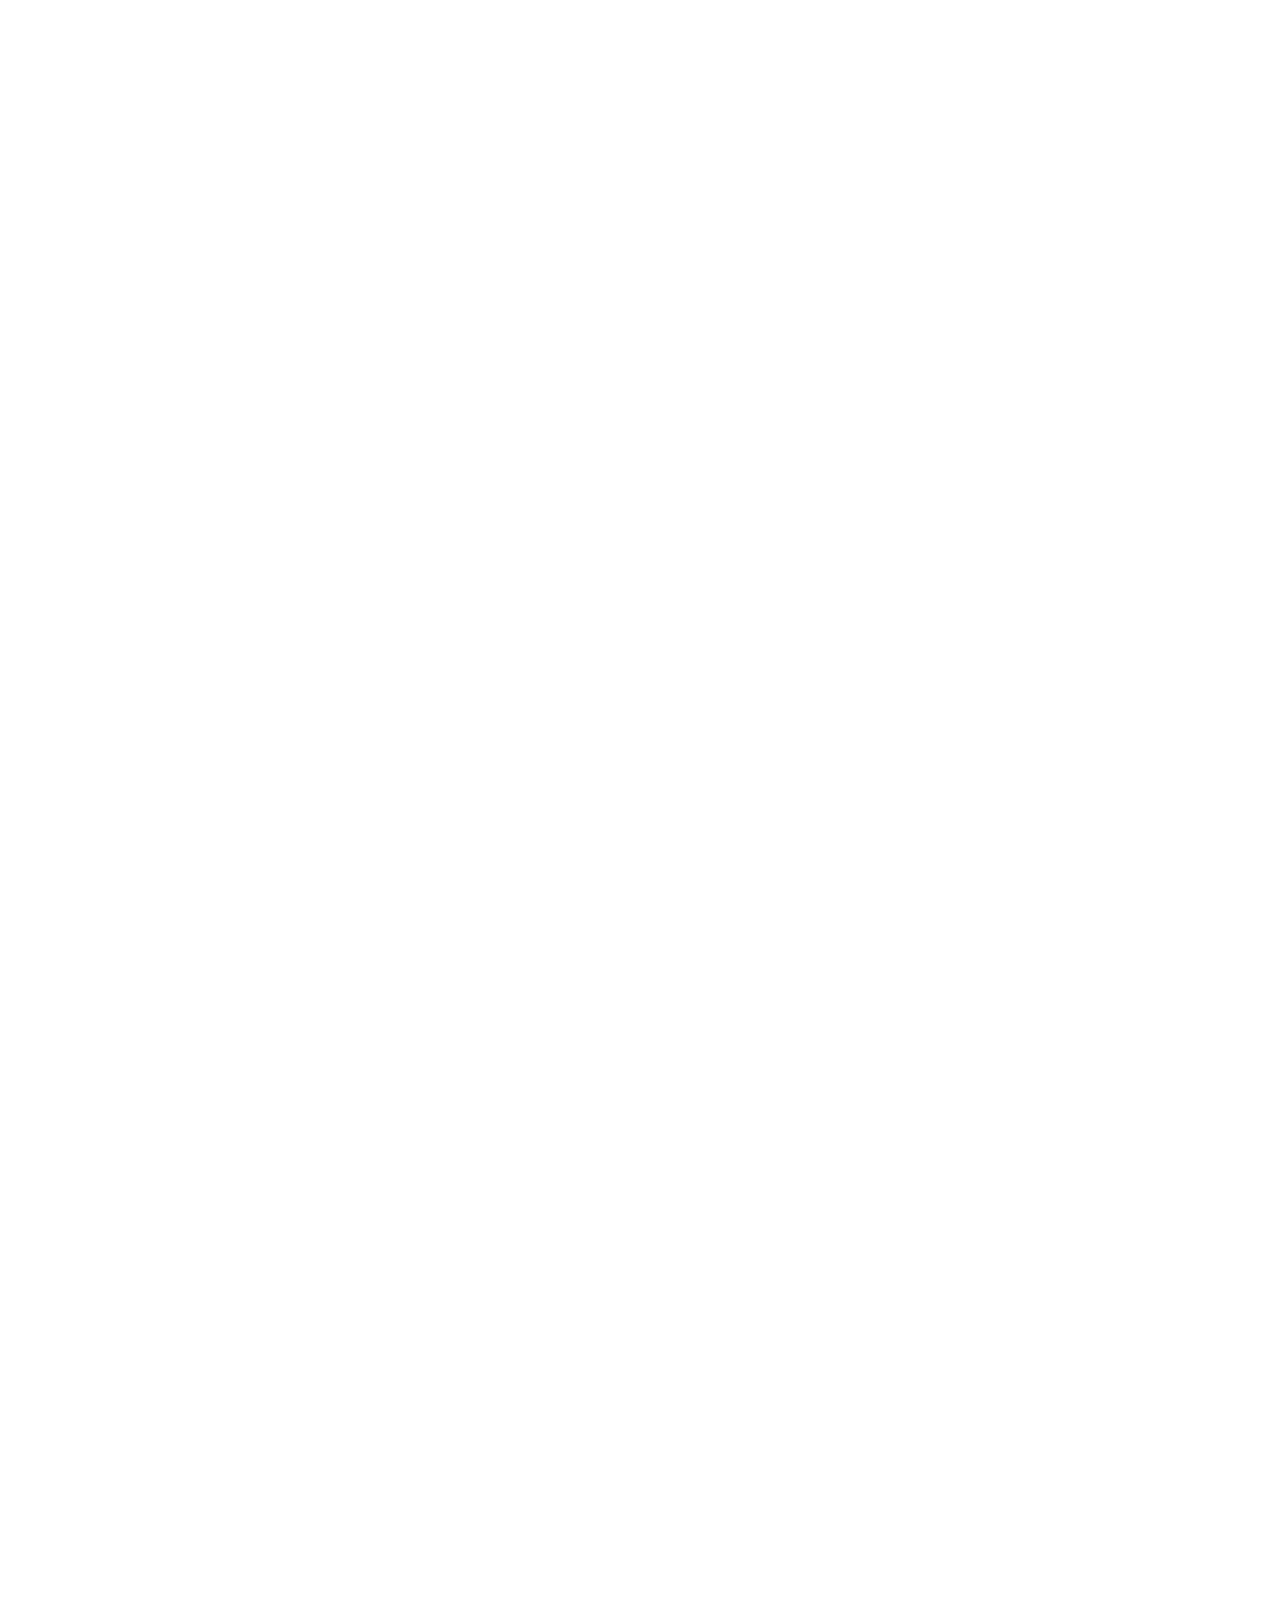
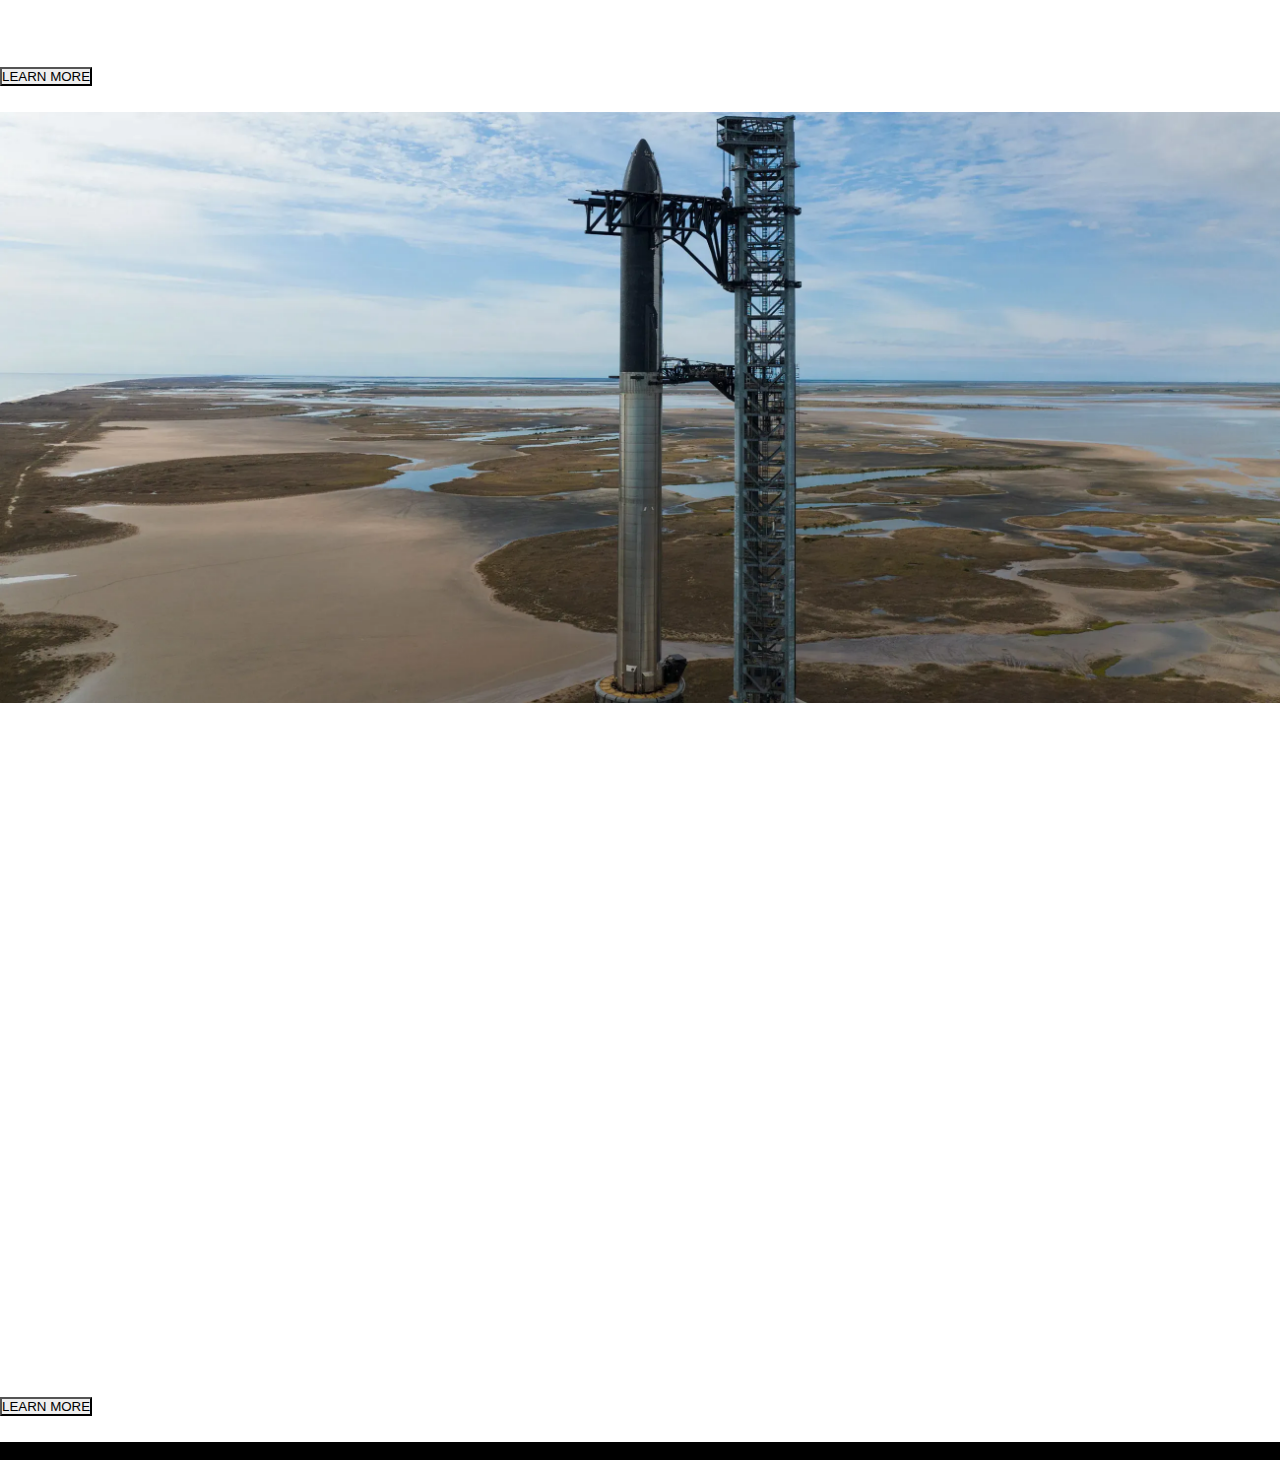
==== commit 618e8e6f: "Update index.html" ====
--- a/index.html
+++ b/index.html
@@ -20,7 +20,10 @@
                     <nav class="navbar navbar-expand-lg bg-transparent; ">
                     <div class="container-fluid">
                         
-                        <svg version="1.1" x="0px" y="0px" viewBox="0 0 400 50" class="">
+                        <!--<svg version="1.1" x="0px" y="0px" viewBox="0 0 400 50" class="spaceXLogo"> -->
+                        
+                        <svg version="1.1" x="0px" y="0px" viewBox="0 0 400 50" alt="SpaceX Logo">
+                            
                             <title>SpaceX Logo</title>
                             <g class="letter_s">
                               <path class="fill-white" d="M37.5,30.5H10.9v-6.6h34.3c-0.9-2.8-3.8-5.4-8.9-5.4H11.4c-5.7,0-9,2.1-9,6.7v4.9c0,4,3.4,6.3,8.4,6.3h26.9v7H1.5
@@ -48,6 +51,34 @@
                             <g class="letter_swoosh">
                               <path class="fill-white" d="M399,0.7c-80,4.6-117,38.8-125.3,46.9l-1.7,1.6h14.8C326.8,9.1,384.3,2,399,0.7L399,0.7z"></path>
                             </g>
+                          </svg>
+                            <title>SpaceX Logo</title>
+                            <g class="letter_s">
+                              <path class="fill-white" d="M37.5,30.5H10.9v-6.6h34.3c-0.9-2.8-3.8-5.4-8.9-5.4H11.4c-5.7,0-9,2.1-9,6.7v4.9c0,4,3.4,6.3,8.4,6.3h26.9v7H1.5
+                              c0.9,3.8,3.8,5.8,9,5.8h27.1c5.7,0,8.5-2.2,8.5-6.9v-4.9C46.1,33.1,42.8,30.8,37.5,30.5z"></path>
+                            </g>
+                            <g class="letter_p">
+                              <path class="fill-white" d="M91.8,18.6H59v30.7h9.3V37.5h24.2c6.7,0,10.4-2.3,10.4-7.7v-3.4C102.8,21.4,98.6,18.6,91.8,18.6z M94.8,28.4
+                              c0,2.2-0.4,3.4-4,3.4H68.3l0.1-8h22c4,0,4.5,1.2,4.5,3.3V28.4z"></path>
+                            </g>
+                            <g class="letter_a">
+                              <polygon class="fill-white" points="129.9,17.3 124.3,24.2 133.8,37.3 114,37.3 109.1,42.5 137.7,42.5 142.6,49.3 153.6,49.3 	"></polygon>
+                            </g>
+                            <g class="letter_c">
+                              <path class="fill-white" d="M171.4,23.9h34.8c-0.9-3.6-4.4-5.4-9.4-5.4h-26c-4.5,0-8.8,1.8-8.8,6.7v17.2c0,4.9,4.3,6.7,8.8,6.7h26.3
+                              c6,0,8.1-1.7,9.1-5.8h-34.8V23.9z"></path>
+                            </g>
+                            <g class="letter_e">
+                              <polygon class="fill-white" points="228.3,43.5 228.3,34.1 247,34.1 247,28.9 218.9,28.9 218.9,49.3 260.4,49.3 260.4,43.5 	"></polygon>
+                              <rect class="fill-white" x="219.9" y="18.6" width="41.9" height="5.4"></rect>
+                            </g>
+                            <g class="letter_x">
+                              <path class="fill-white" d="M287.6,18.6H273l17.2,12.6c2.5-1.7,5.4-3.5,8-5L287.6,18.6z"></path>
+                              <path class="fill-white" d="M308.8,34.3c-2.5,1.7-5,3.6-7.4,5.4l13,9.5h14.7L308.8,34.3z"></path>
+                            </g>
+                            <g class="letter_swoosh">
+                              <path class="fill-white" d="M399,0.7c-80,4.6-117,38.8-125.3,46.9l-1.7,1.6h14.8C326.8,9.1,384.3,2,399,0.7L399,0.7z"></path>
+                            </g>
                       </svg>
                     
 
@@ -78,14 +109,14 @@
                                 <li class="nav-item">
                                     <a class="nav-link" style="color: white;" href="#">STARELINK</a>
                                 </li>
-<!--                                 <li class="nav-item dropdown">
+                                
+                                <!-- <li class="nav-item dropdown">
                                   <a class="nav-link dropdown-toggle" href="#" id="navbarDropdown" role="button" data-bs-toggle="dropdown" aria-expanded="false" style="color: white;">
                                     SHOP
                                   </a>
                                   <ul class="dropdown-menu" aria-labelledby="navbarDropdown" style="background-color: $gray-900; border: none; box-shadow: none;">
                                     <li><a class="dropdown-item" href="#">Product 1</a></li>
                                     <li><a class="dropdown-item" href="#">Product 2</a></li>
-                                    <!-- Add more products as needed -->
                                   </ul>
                                 </li> -->
                             </ul>
--- a/style.css
+++ b/style.css
@@ -33,20 +33,28 @@
     fill: white;
 }
 /* Update the existing styles for the logo */
-#spaceXLogo {
-    max-width: 100%; /* Ensure the logo doesn't exceed the width of its container */
+.spaceXLogo {
+    max-width: 80%; /* Ensure the logo doesn't exceed the width of its container */
     height: auto; /* Maintain the aspect ratio while scaling */
     margin-left: 10px; /* Adjust the margin as needed */
 }
 
 /* Add this CSS rule to ensure the SVG inside the logo is responsive */
-#spaceXLogo svg {
+#spaceXLogo svg{
+    width: 350px;
+}
+
+ #logo svg {
+    display: block;
     width: 100%;
+    height: auto;
 }
 
 /* Adjust other styles as needed for responsiveness */
 
-
+.container-fluid{
+        max-width: max-content;
+}
   /*header*/
   .bg-img {
    
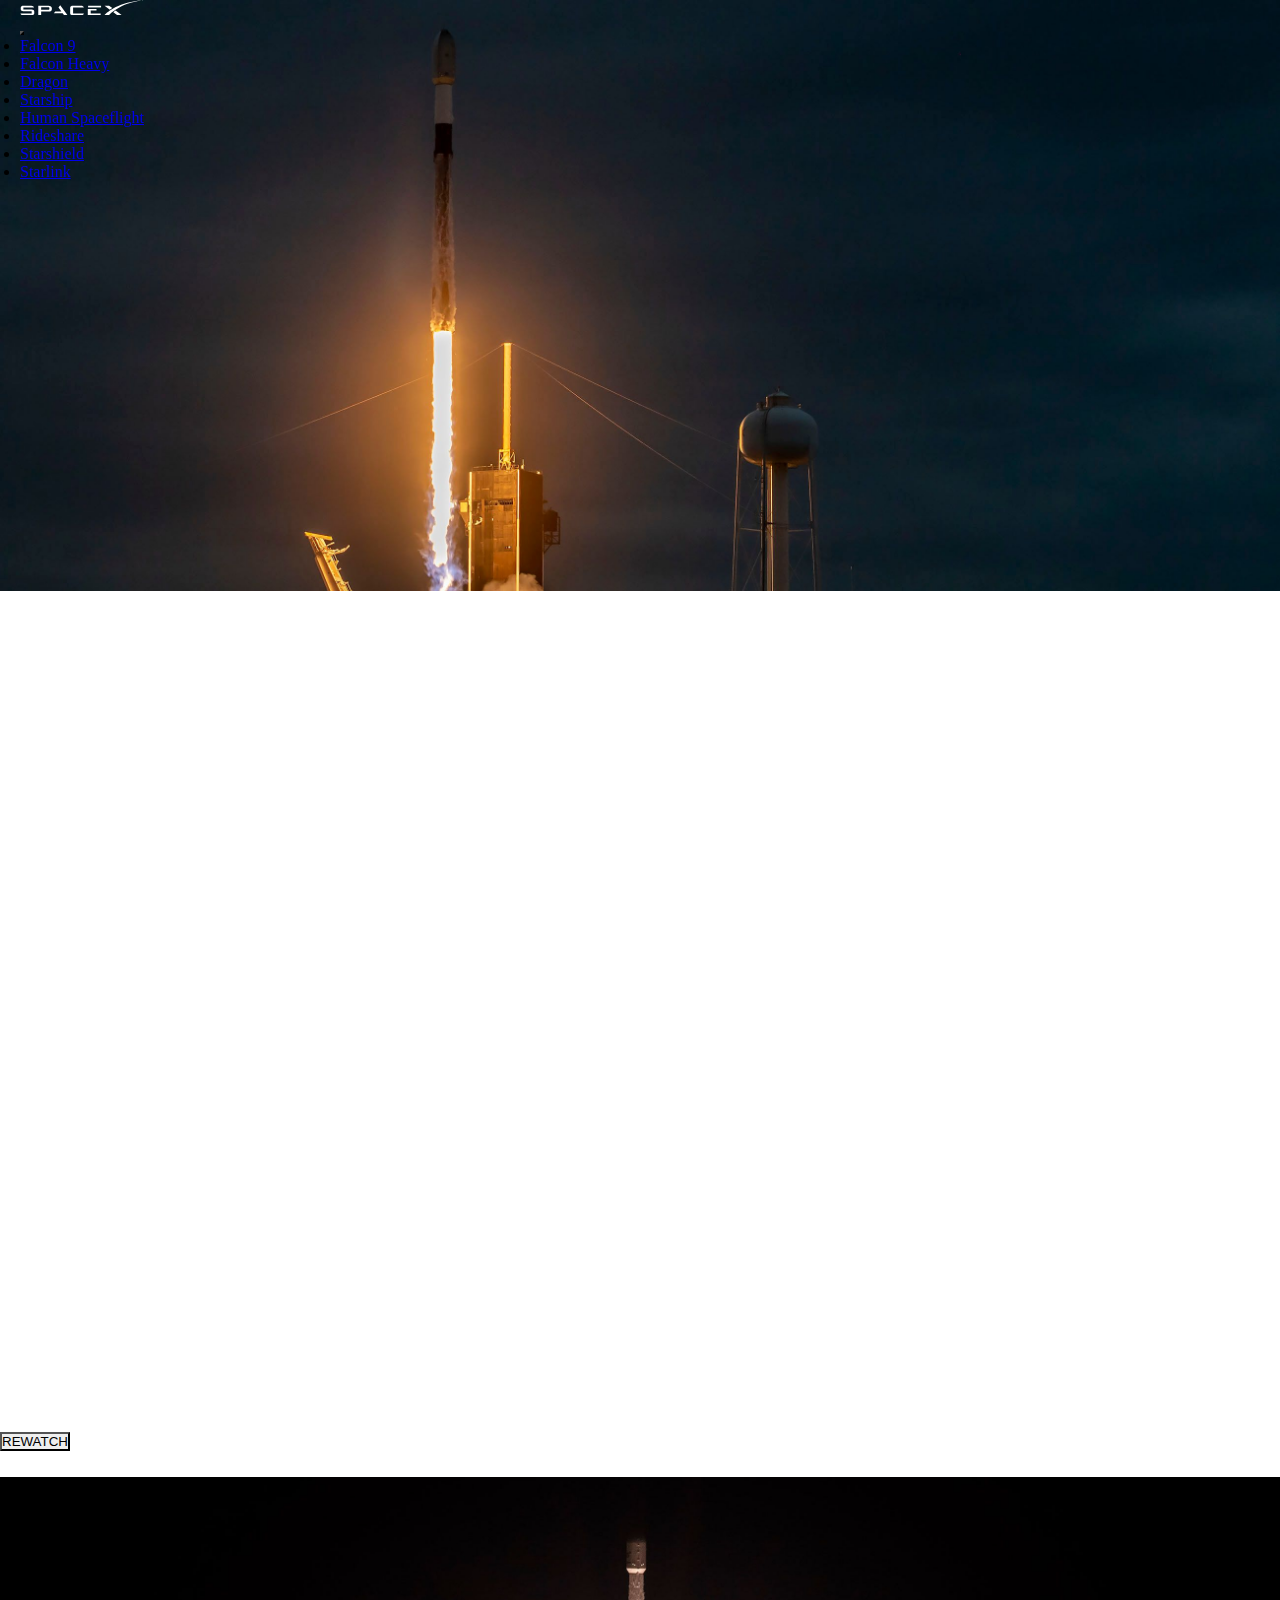
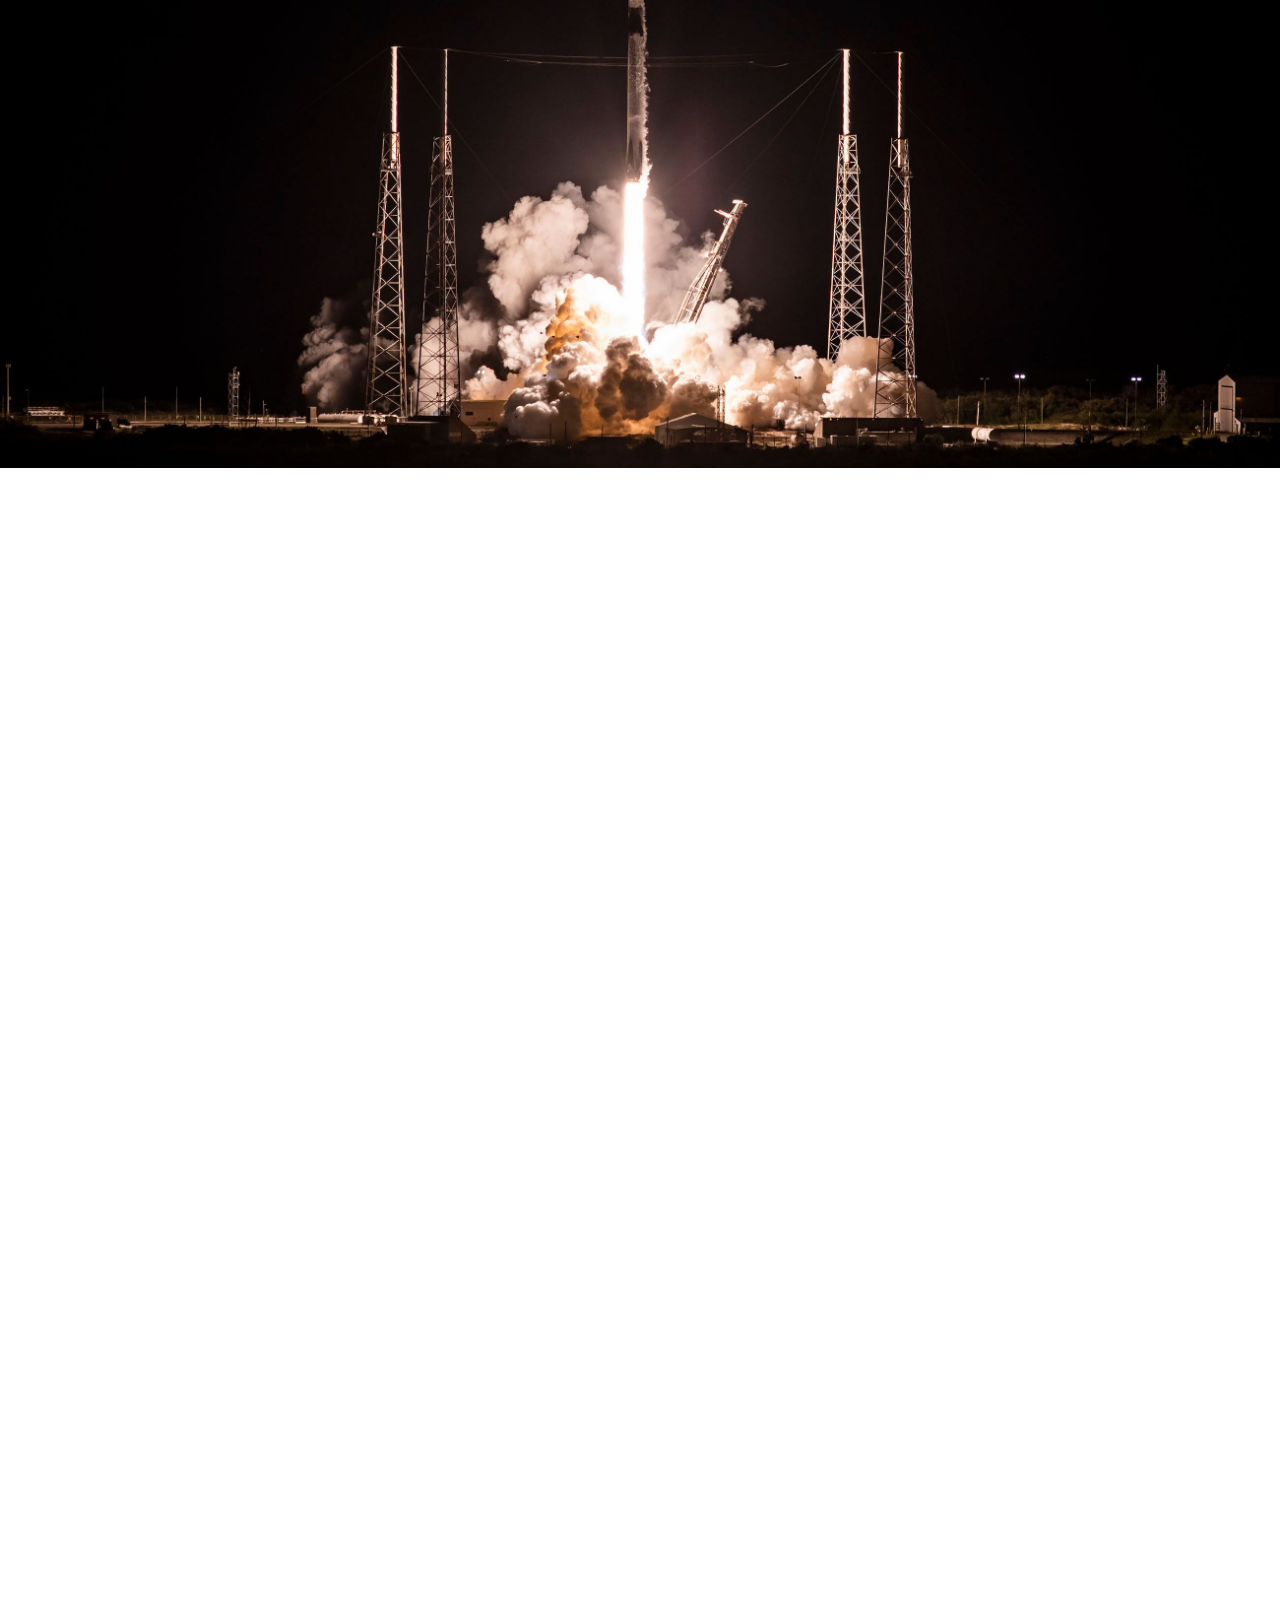
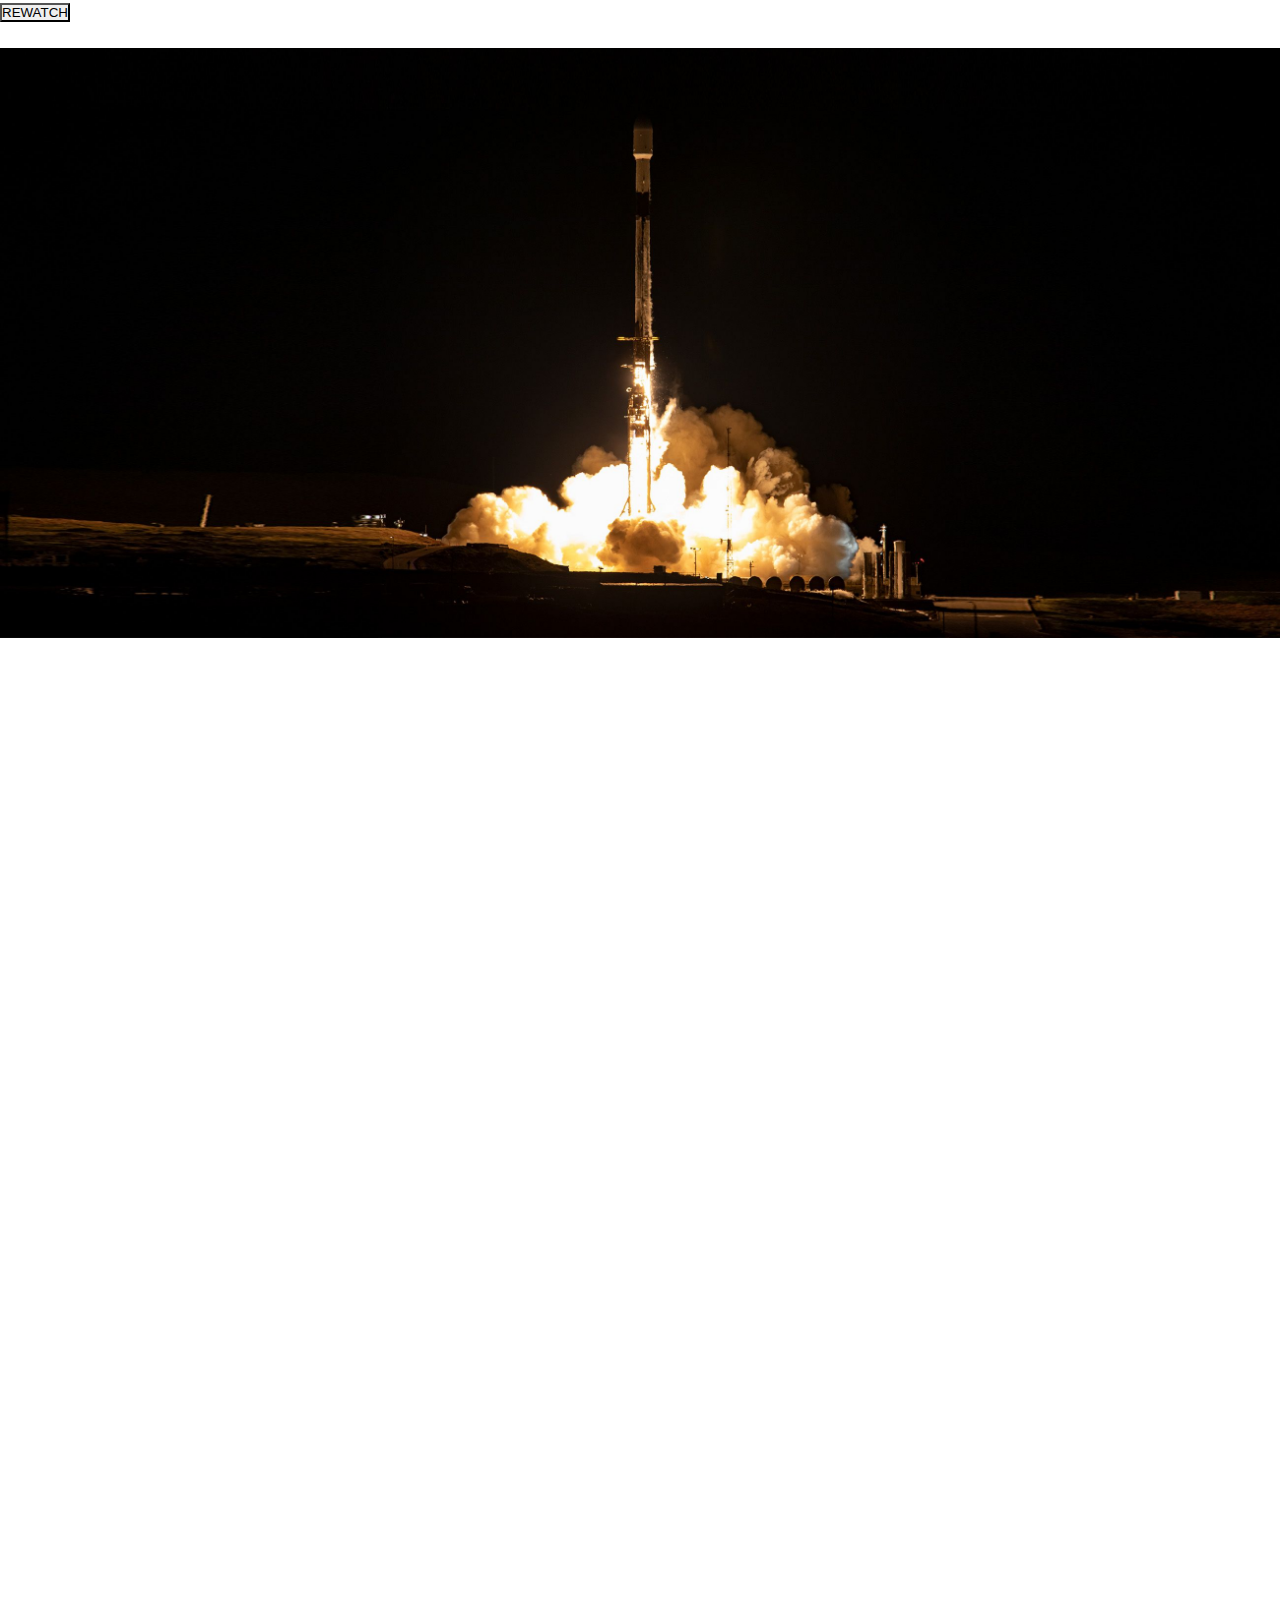
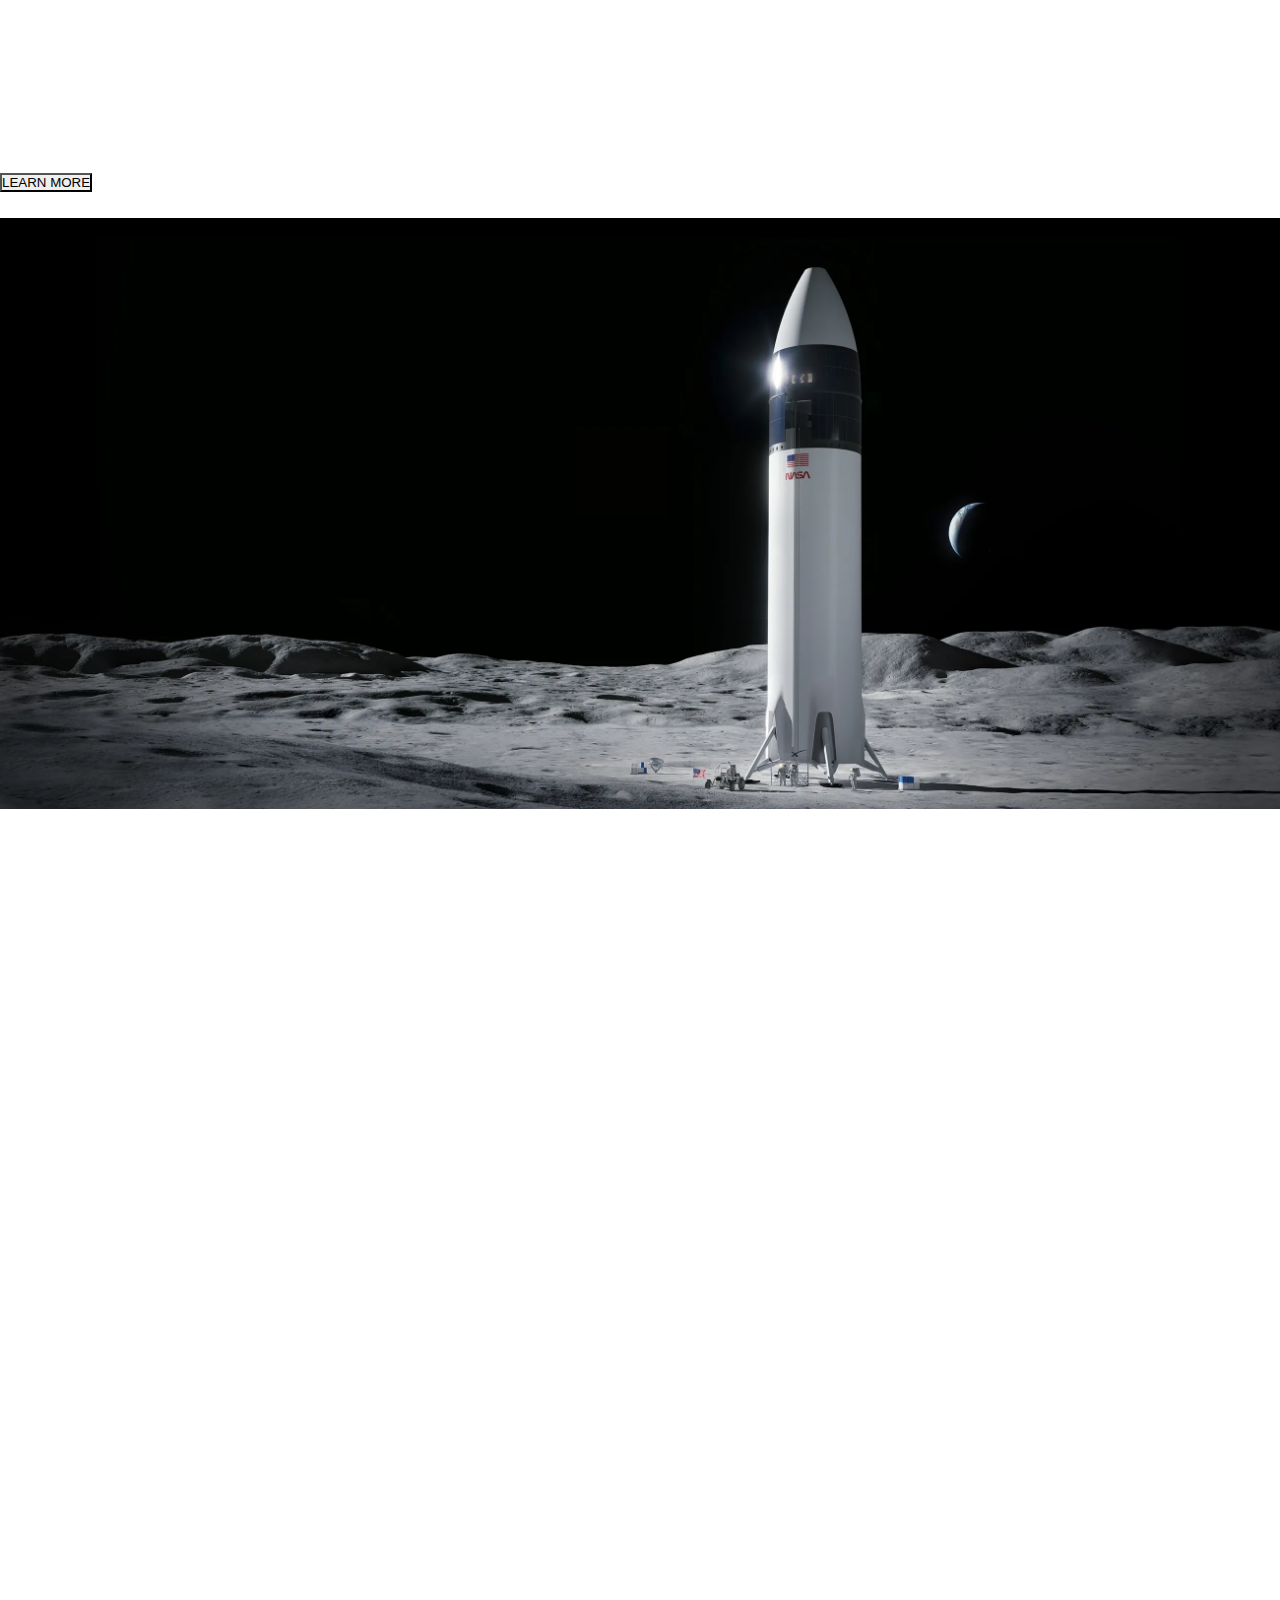
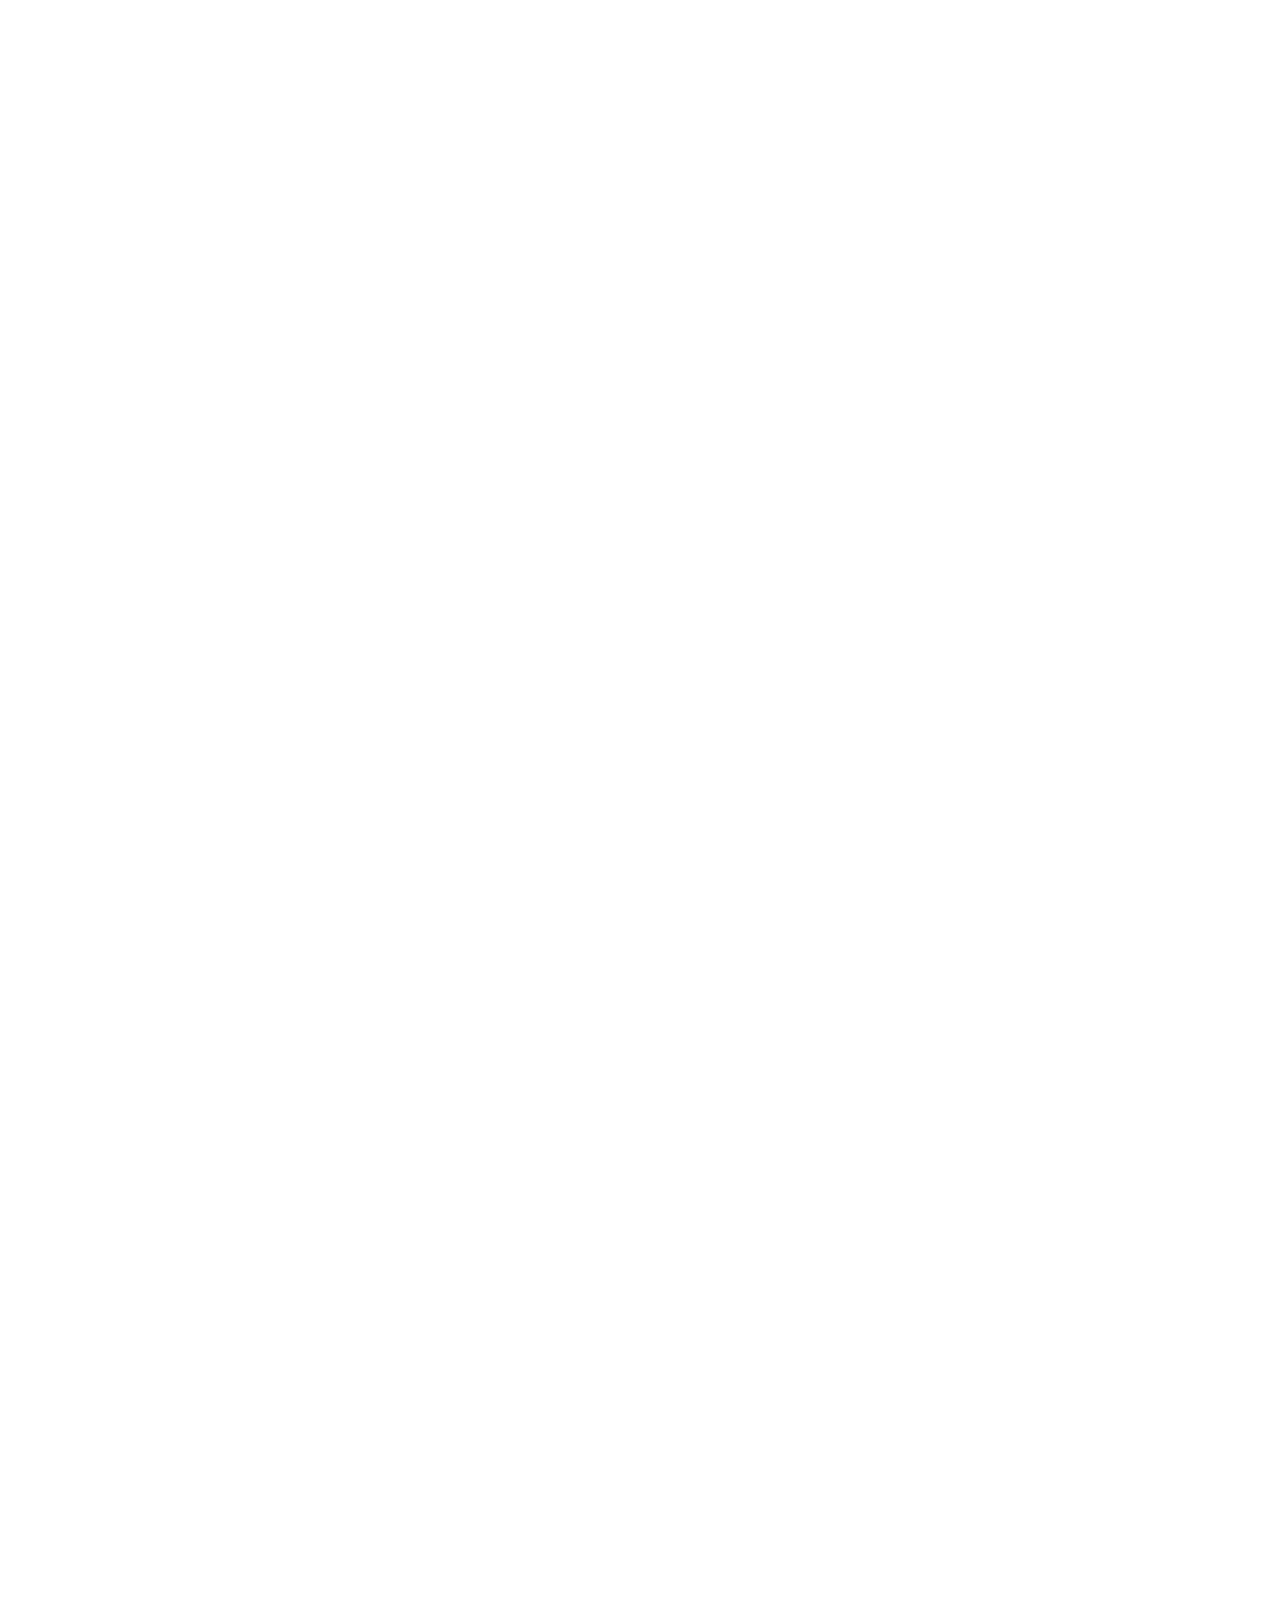
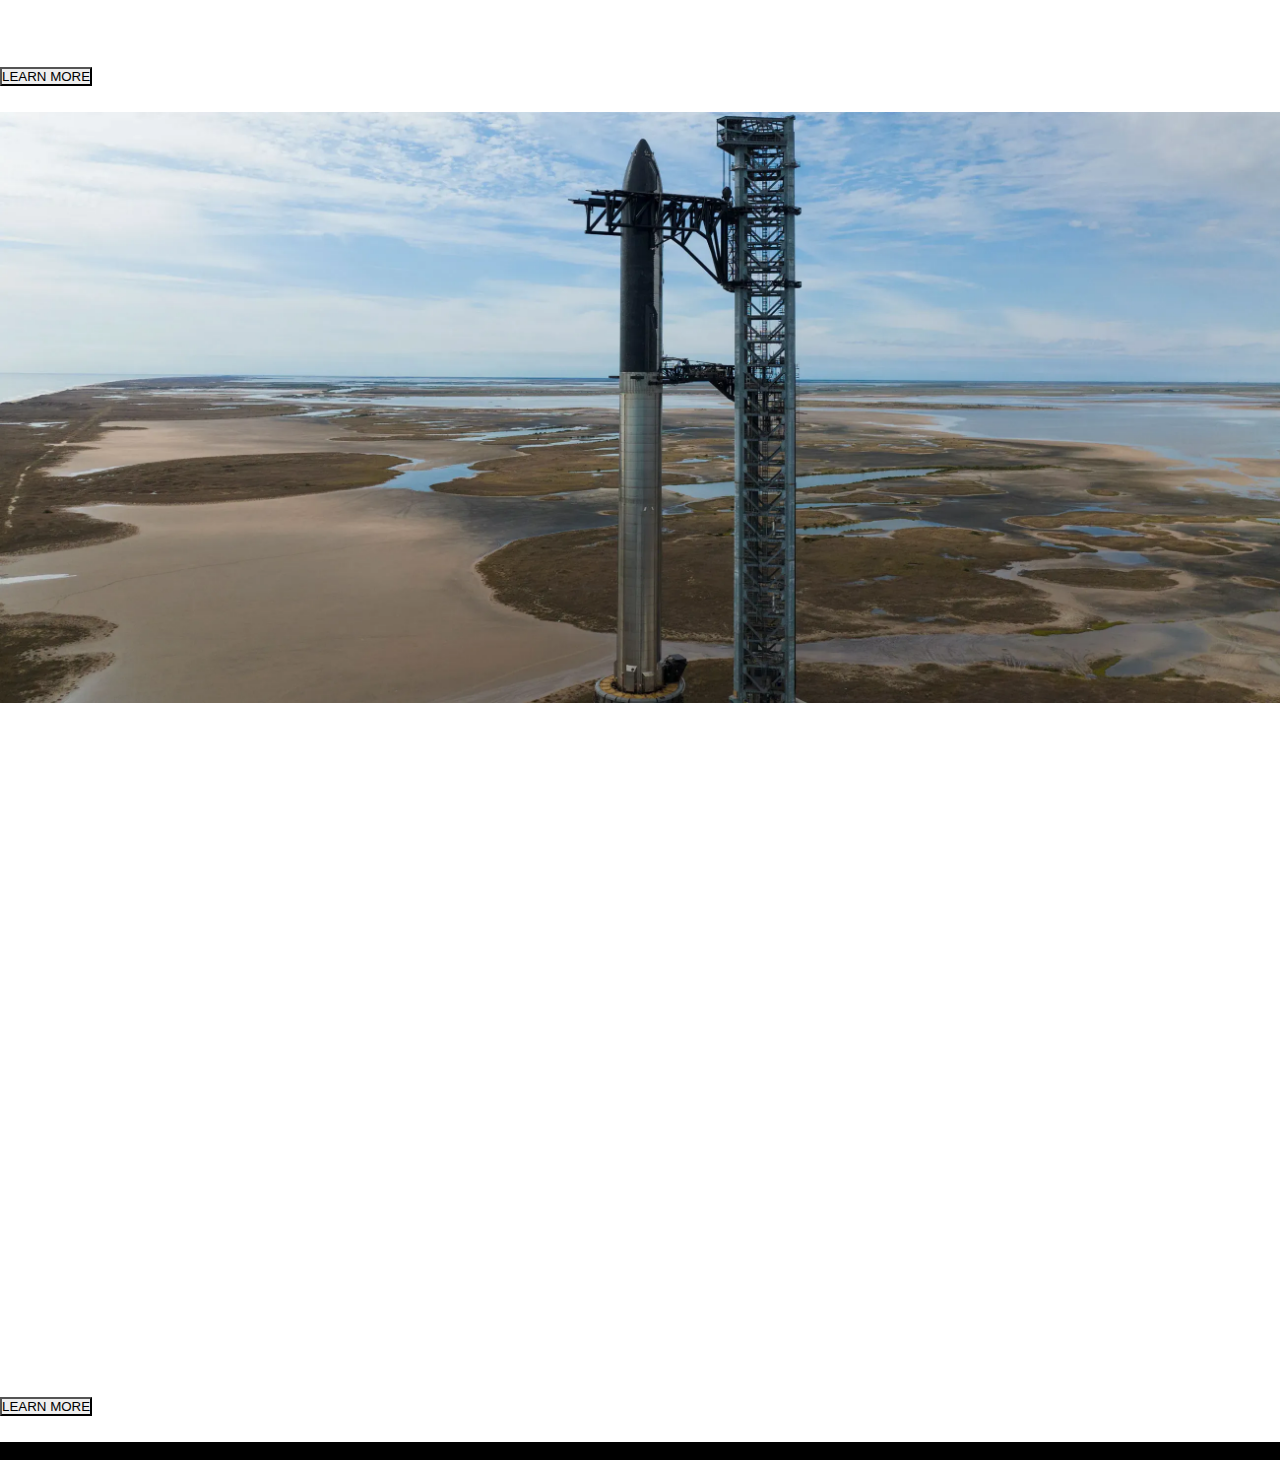
==== commit 95f23029: "Update index.html" ====
--- a/index.html
+++ b/index.html
@@ -86,7 +86,20 @@
                           <span class="navbar-toggler-icon"></span>
                         </button>
 
-                        <div class="collapse navbar-collapse" id="navbarSupportedContent">
+                        <div id="navigation">
+                          <ul class="nav-links">
+                            <li class="nav-item"><a href="/vehicles/falcon-9/" aria-label="Learn about the Falcon 9 vehicle">Falcon 9</a></li>
+                            <li class="nav-item"><a href="/vehicles/falcon-heavy/" aria-label="Learn about the Falcon Heavy vehicle">Falcon Heavy</a></li>
+                            <li class="nav-item"><a href="/vehicles/dragon/" aria-label="Learn about the Dragon vehicle">Dragon</a></li>
+                            <li class="nav-item"><a href="/vehicles/starship/" aria-label="Learn about the Starship vehicle">Starship</a></li>
+                            <li class="nav-item"><a href="/humanspaceflight/" aria-label="Learn about Human Spaceflight">Human Spaceflight</a></li>
+                            <li class="nav-item"><a href="/rideshare/" aria-label="Learn about the Rideshare program">Rideshare</a></li>
+                            <li class="nav-item"><a href="/starshield/" aria-label="Learn about the Starshield program">Starshield</a></li>
+                            <li class="nav-item"><a href="https://www.starlink.com" aria-label="Learn about Starlink internet" target="_">Starlink</a></li>
+                          </ul>
+                        </div>
+                        
+<!--                         <div class="collapse navbar-collapse" id="navbarSupportedContent">
                             <ul class="navbar-nav me-auto mb-2 mb-lg-0" style="font-size:small; margin-top: 10px; font-weight: 500;">
                                 <li class="nav-item">
                                     <a class="nav-link" style="color: white;" href="#">FALCON HEAVY</a>
@@ -110,17 +123,8 @@
                                     <a class="nav-link" style="color: white;" href="#">STARELINK</a>
                                 </li>
                                 
-                                <!-- <li class="nav-item dropdown">
-                                  <a class="nav-link dropdown-toggle" href="#" id="navbarDropdown" role="button" data-bs-toggle="dropdown" aria-expanded="false" style="color: white;">
-                                    SHOP
-                                  </a>
-                                  <ul class="dropdown-menu" aria-labelledby="navbarDropdown" style="background-color: $gray-900; border: none; box-shadow: none;">
-                                    <li><a class="dropdown-item" href="#">Product 1</a></li>
-                                    <li><a class="dropdown-item" href="#">Product 2</a></li>
-                                  </ul>
-                                </li> -->
                             </ul>
-                        </div>
+                        </div> -->
                     </div>
                 </nav>
                   
--- a/style.css
+++ b/style.css
@@ -53,7 +53,7 @@
 /* Adjust other styles as needed for responsiveness */
 
 .container-fluid{
-        max-width: max-content;
+    max-width: 800px;
 }
   /*header*/
   .bg-img {
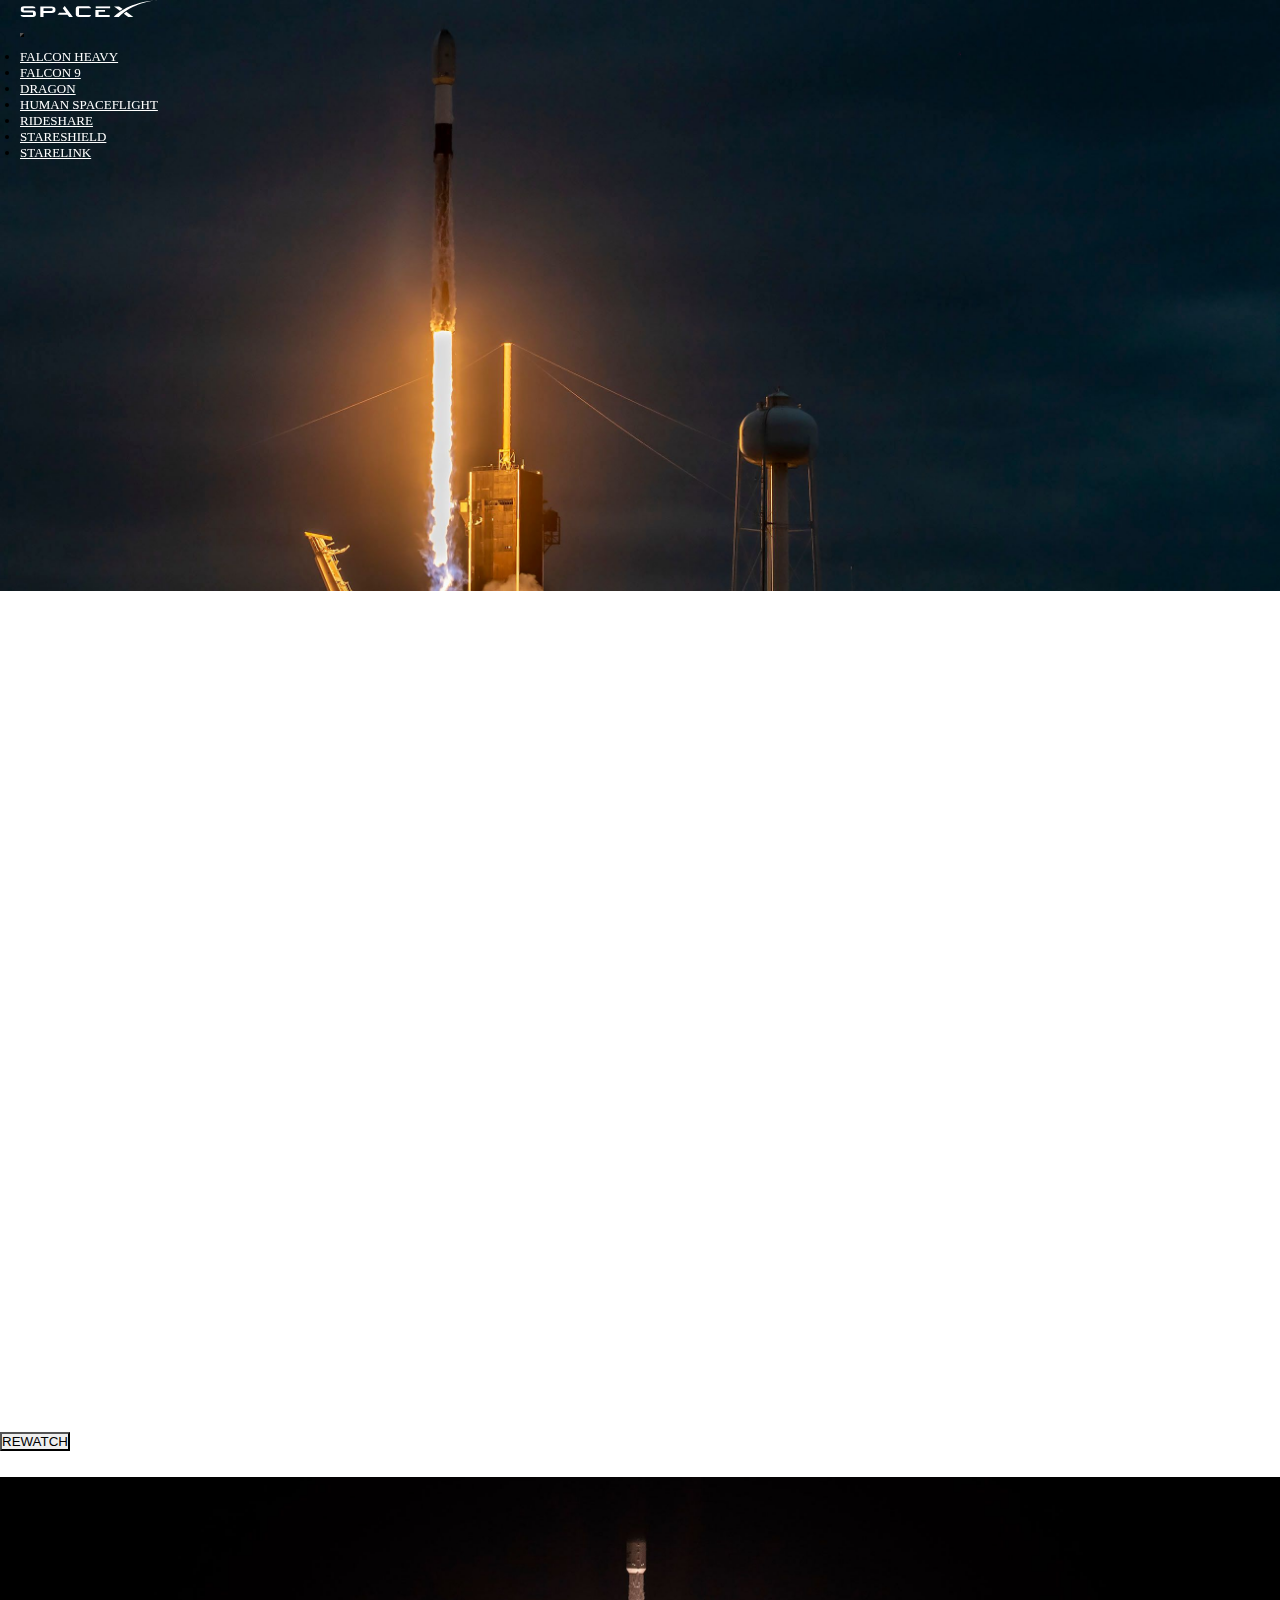
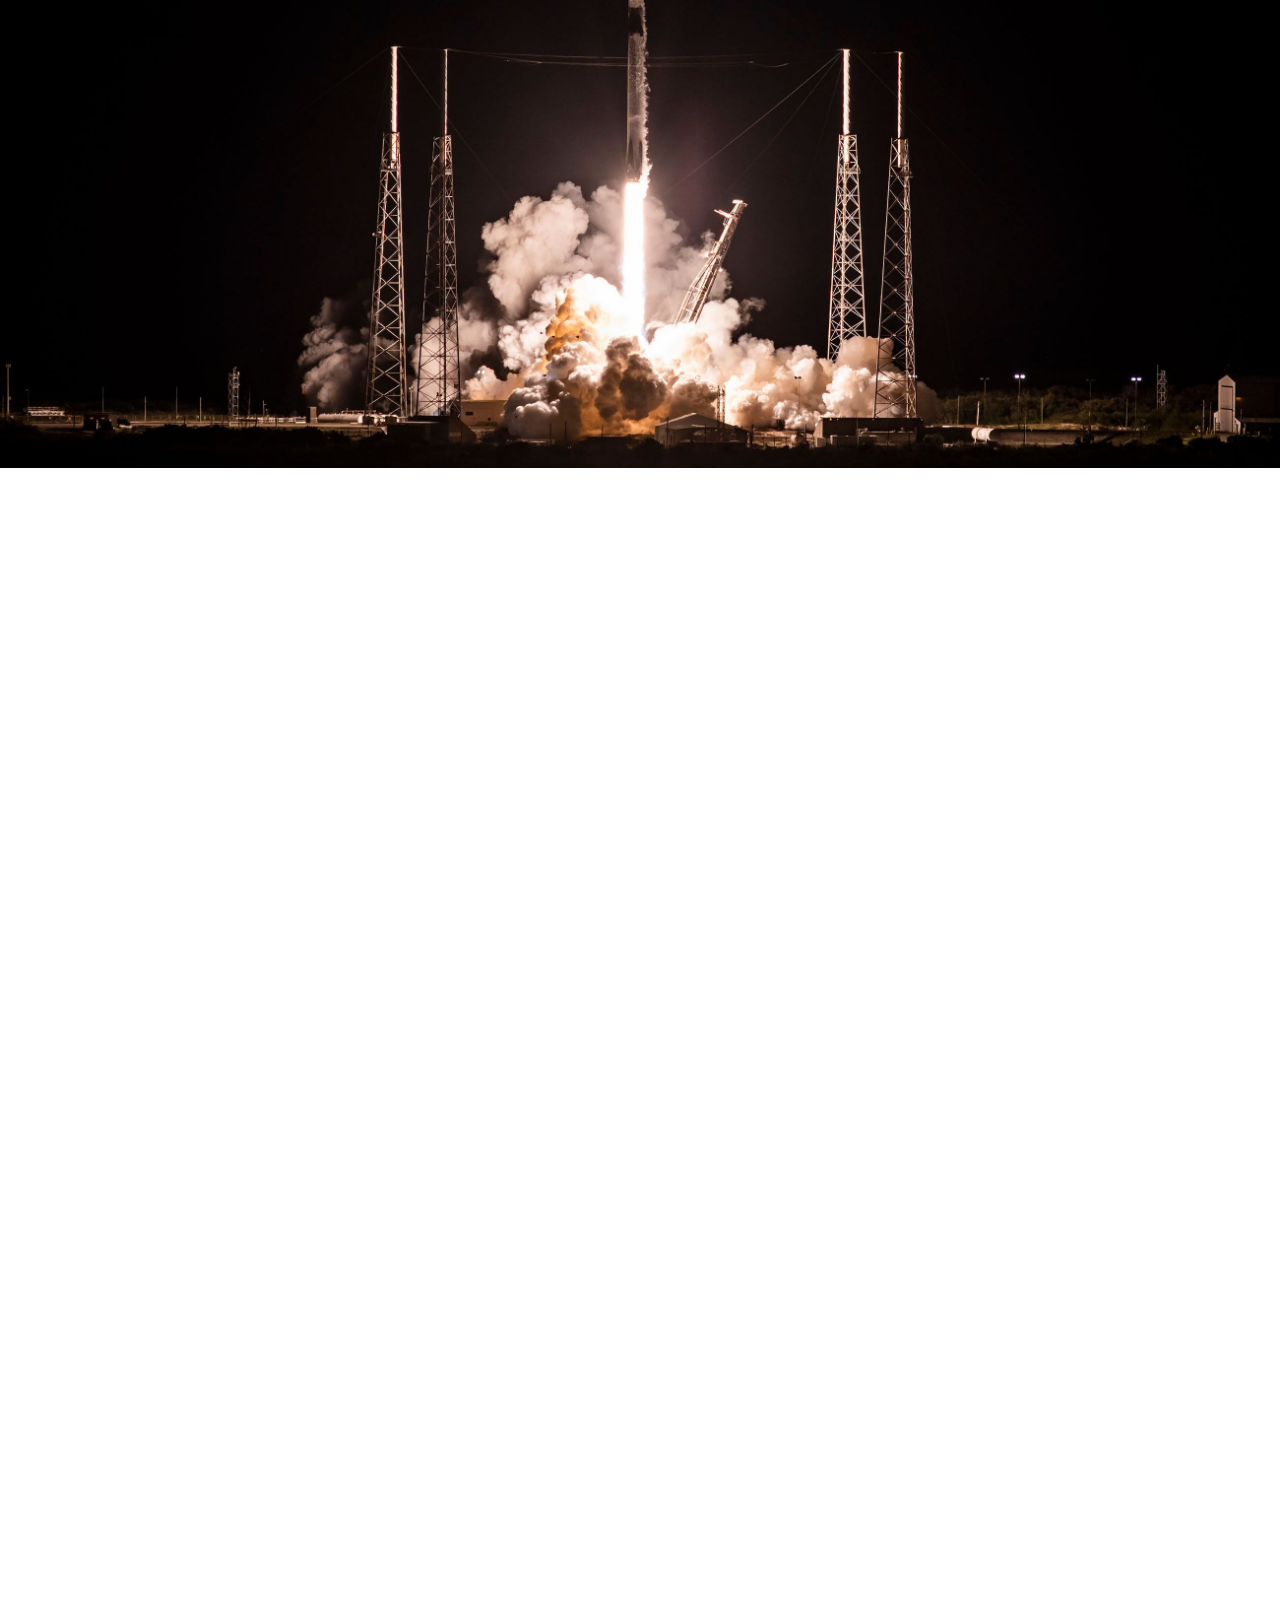
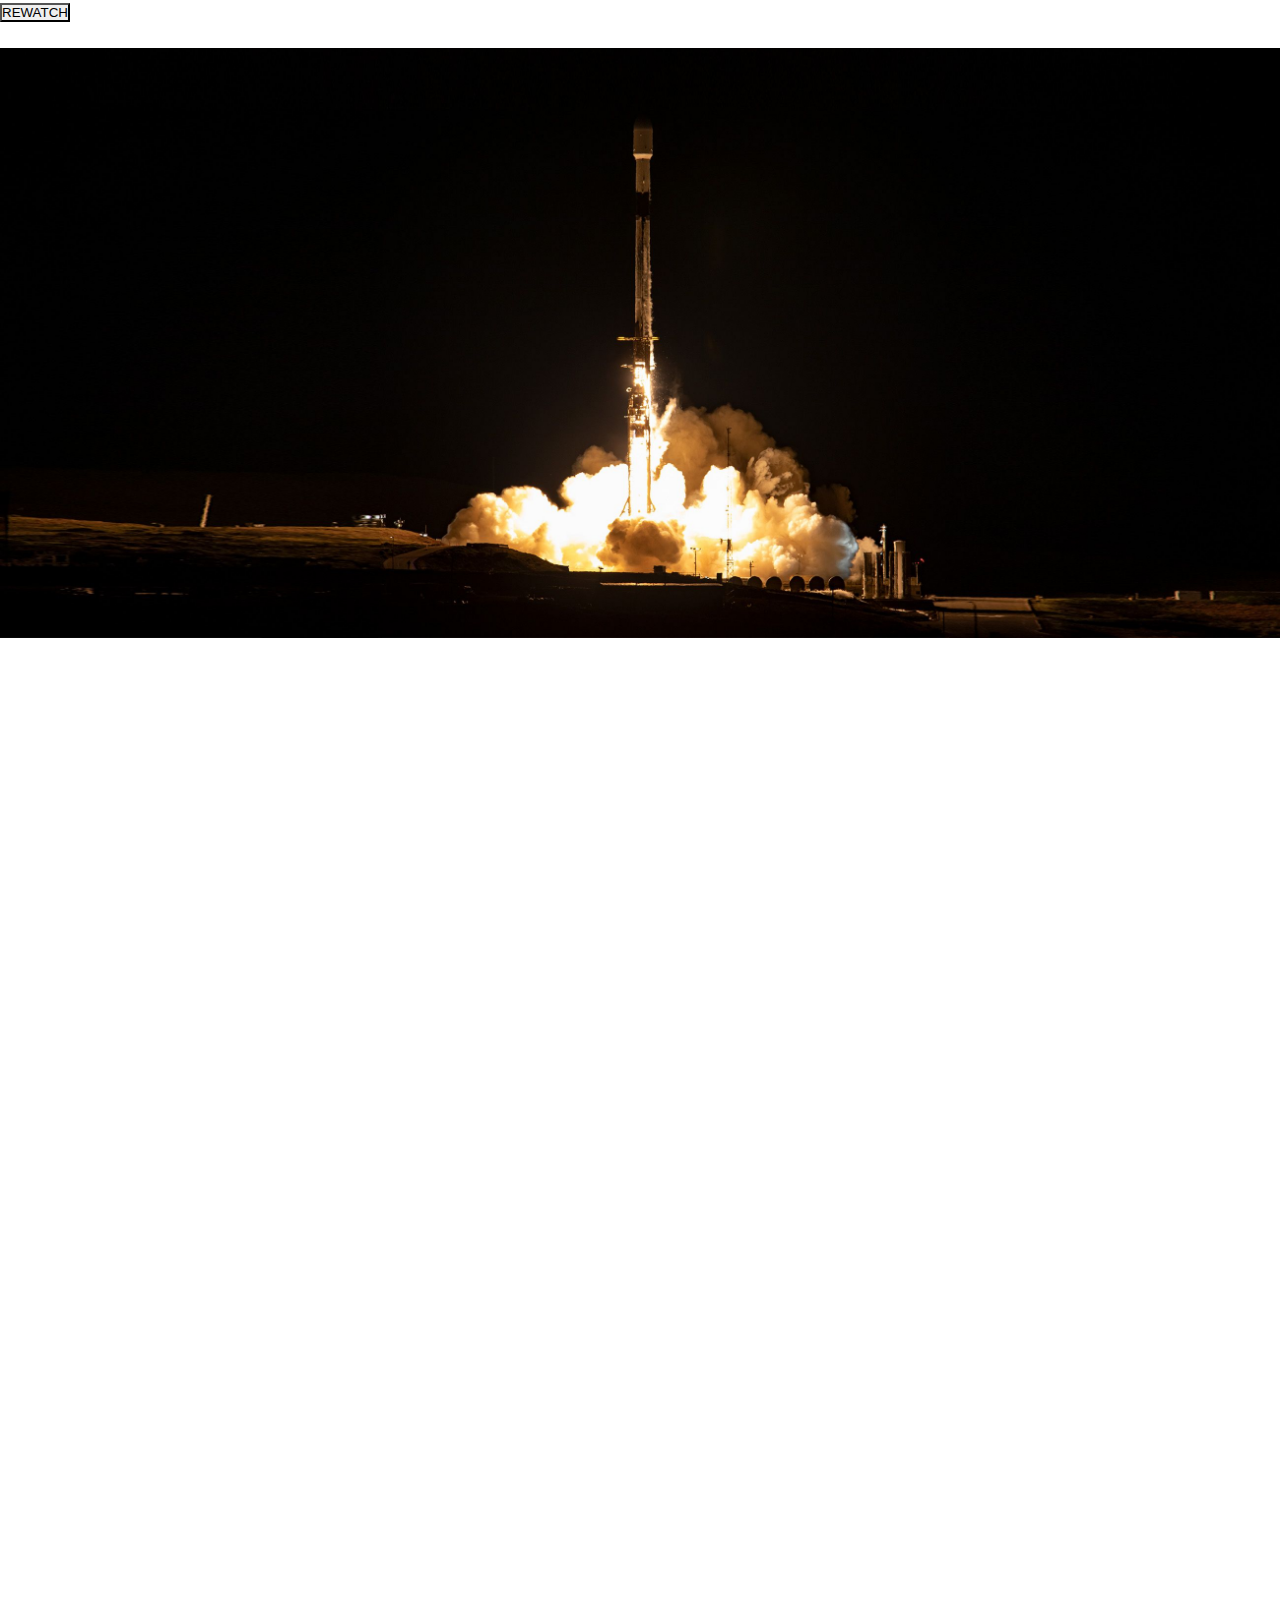
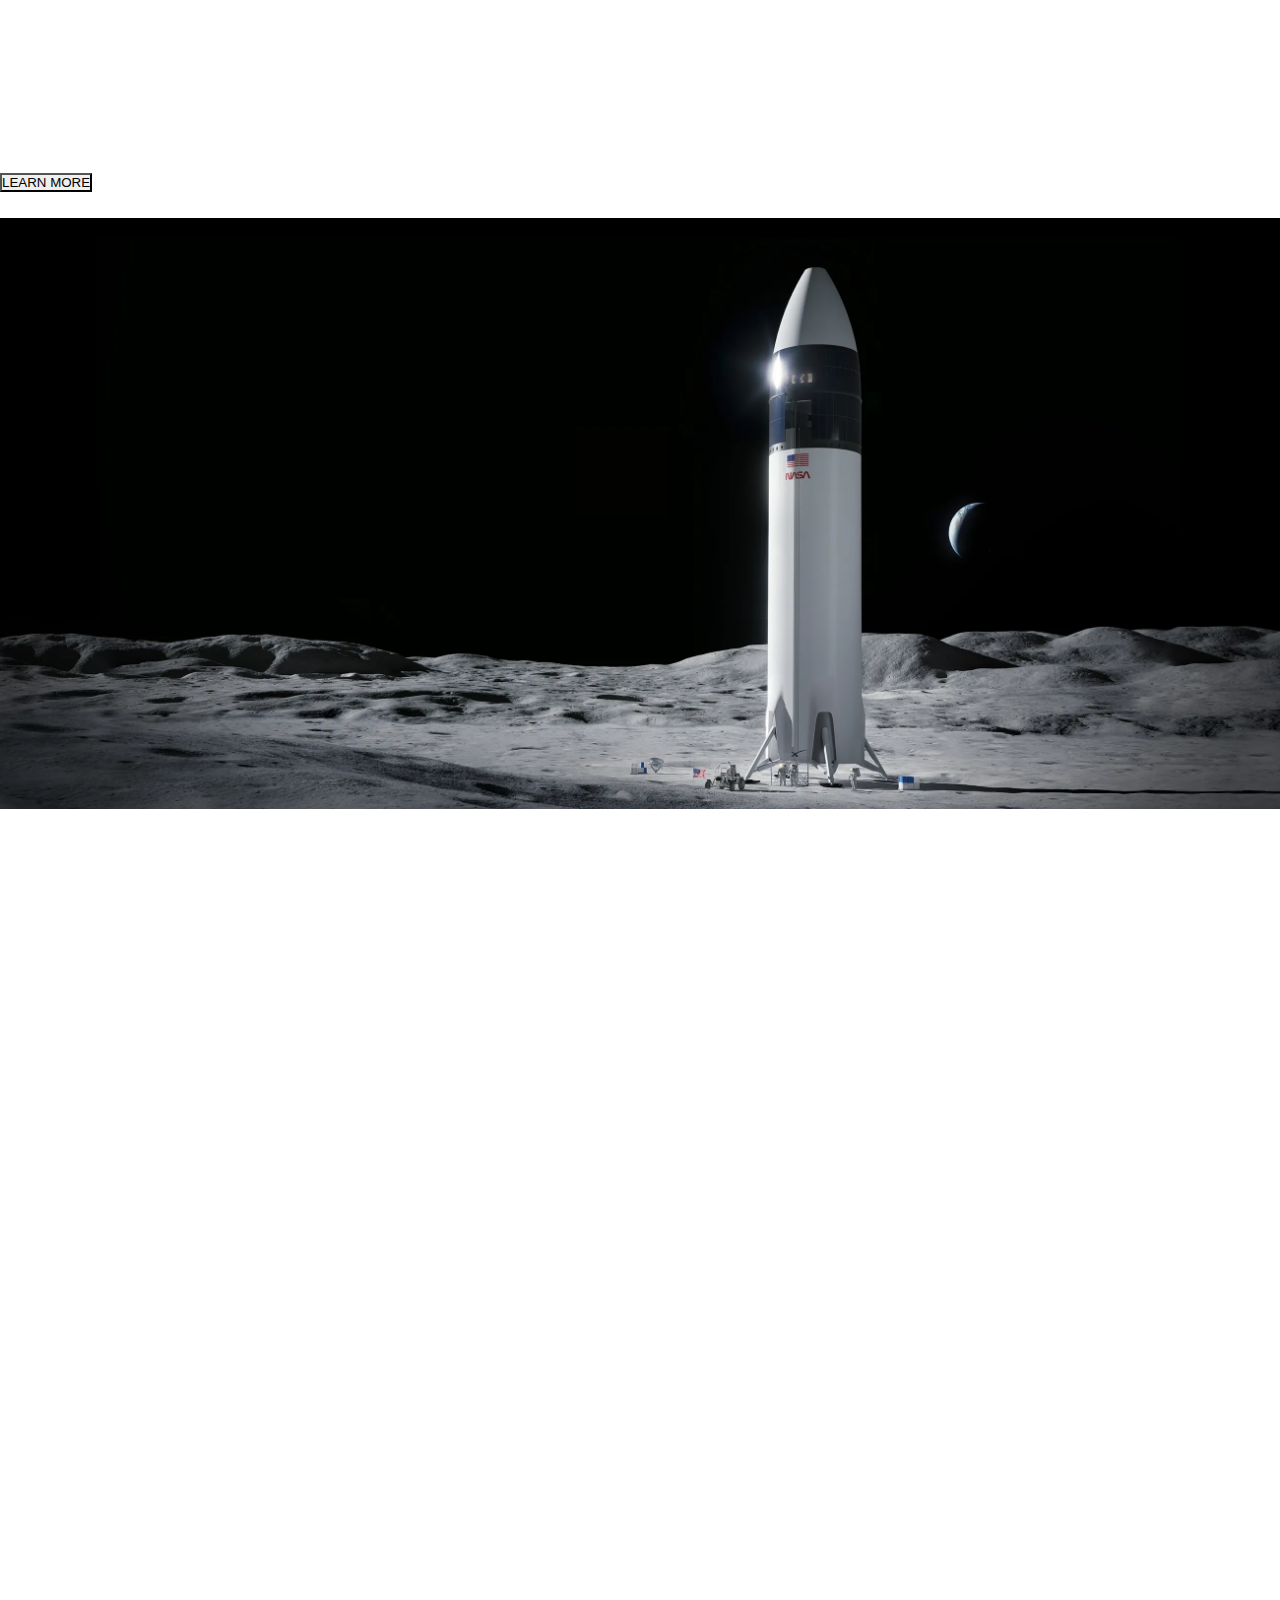
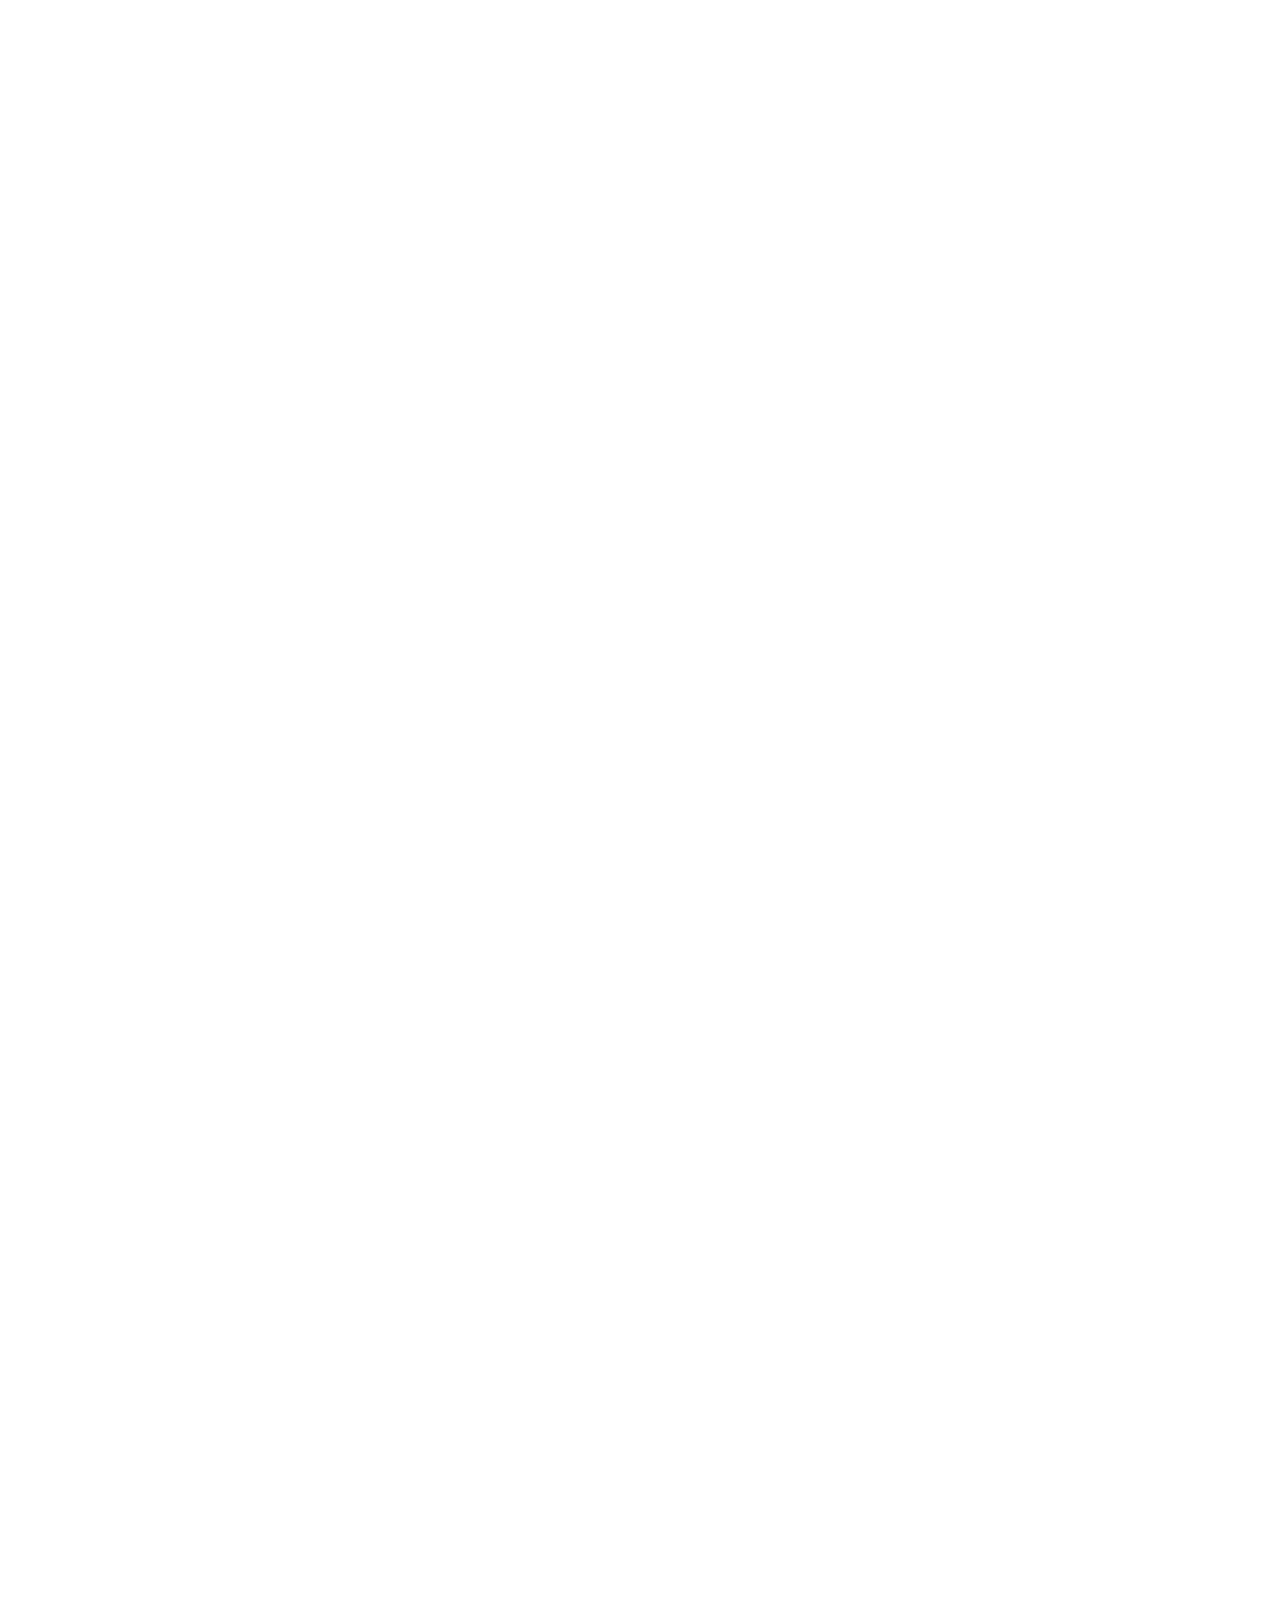
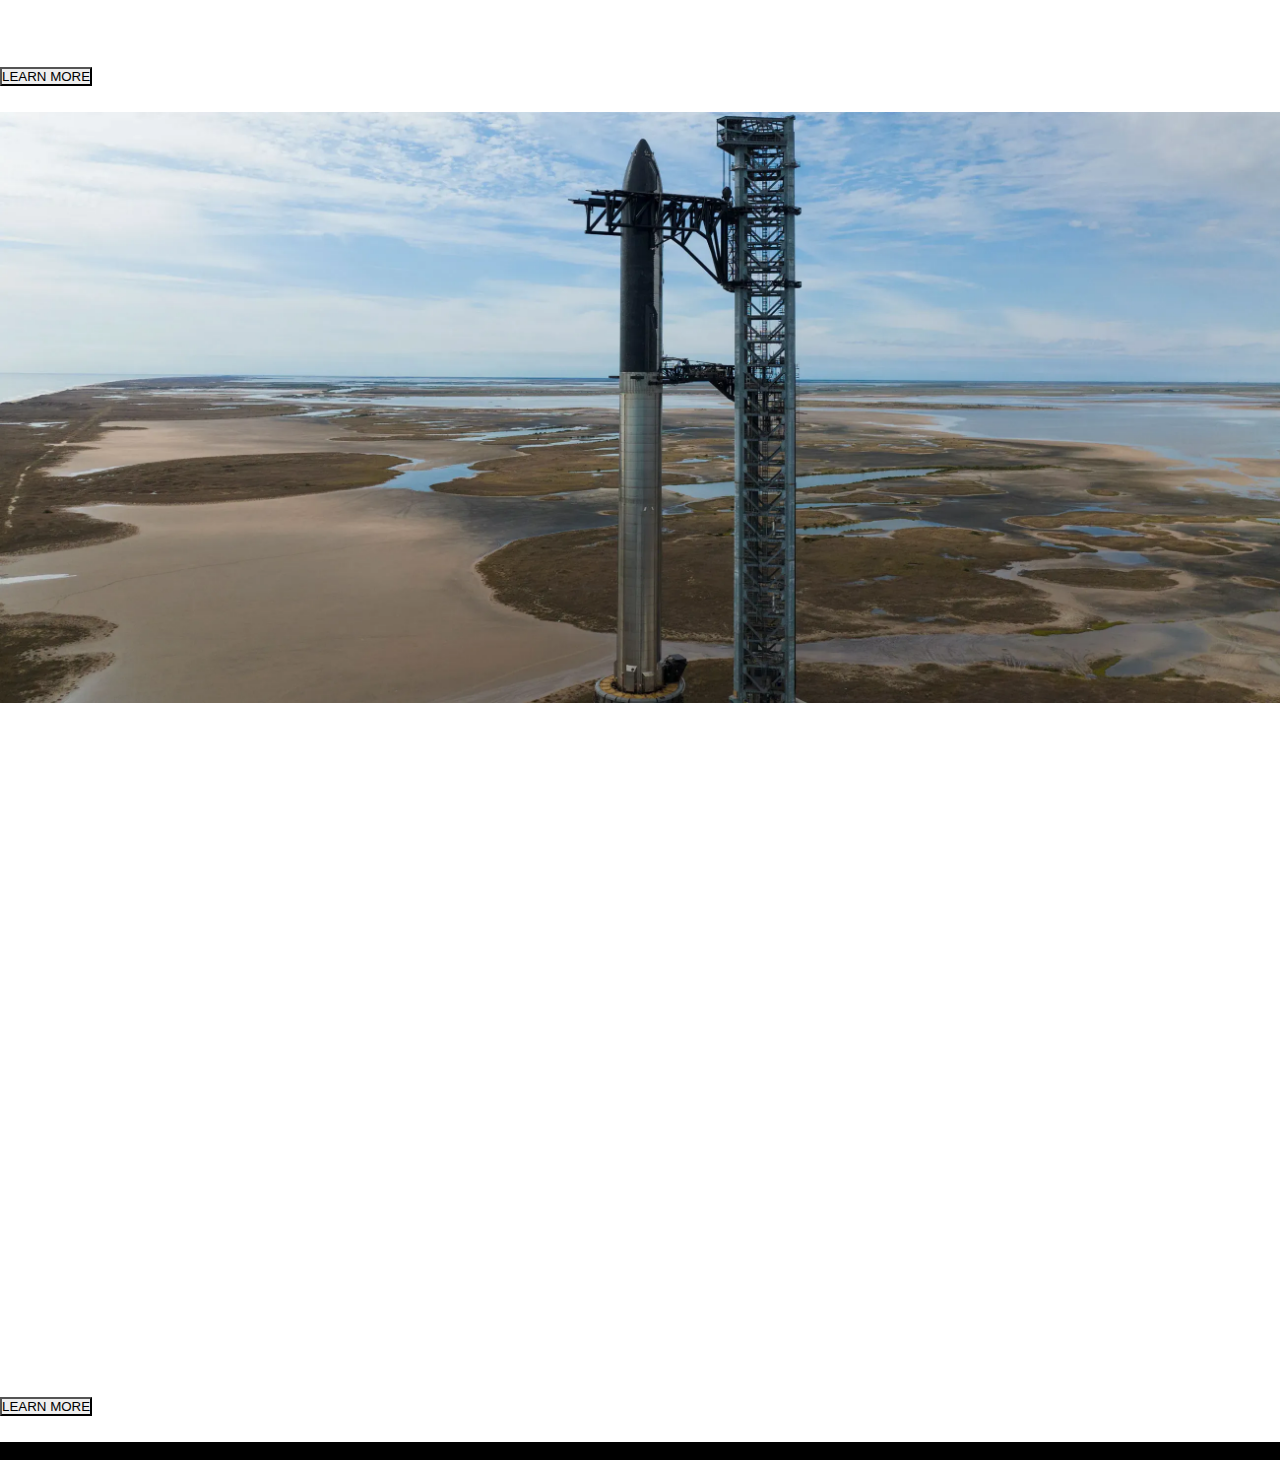
==== commit 12417973: "Update index.html" ====
--- a/index.html
+++ b/index.html
@@ -86,7 +86,7 @@
                           <span class="navbar-toggler-icon"></span>
                         </button>
 
-                        <div id="navigation">
+<!--                         <div id="navigation">
                           <ul class="nav-links">
                             <li class="nav-item"><a href="/vehicles/falcon-9/" aria-label="Learn about the Falcon 9 vehicle">Falcon 9</a></li>
                             <li class="nav-item"><a href="/vehicles/falcon-heavy/" aria-label="Learn about the Falcon Heavy vehicle">Falcon Heavy</a></li>
@@ -97,9 +97,9 @@
                             <li class="nav-item"><a href="/starshield/" aria-label="Learn about the Starshield program">Starshield</a></li>
                             <li class="nav-item"><a href="https://www.starlink.com" aria-label="Learn about Starlink internet" target="_">Starlink</a></li>
                           </ul>
-                        </div>
+                        </div> -->
                         
-<!--                         <div class="collapse navbar-collapse" id="navbarSupportedContent">
+                        <div class="collapse navbar-collapse" id="navbarSupportedContent">
                             <ul class="navbar-nav me-auto mb-2 mb-lg-0" style="font-size:small; margin-top: 10px; font-weight: 500;">
                                 <li class="nav-item">
                                     <a class="nav-link" style="color: white;" href="#">FALCON HEAVY</a>
@@ -124,7 +124,7 @@
                                 </li>
                                 
                             </ul>
-                        </div> -->
+                        </div>
                     </div>
                 </nav>
                   
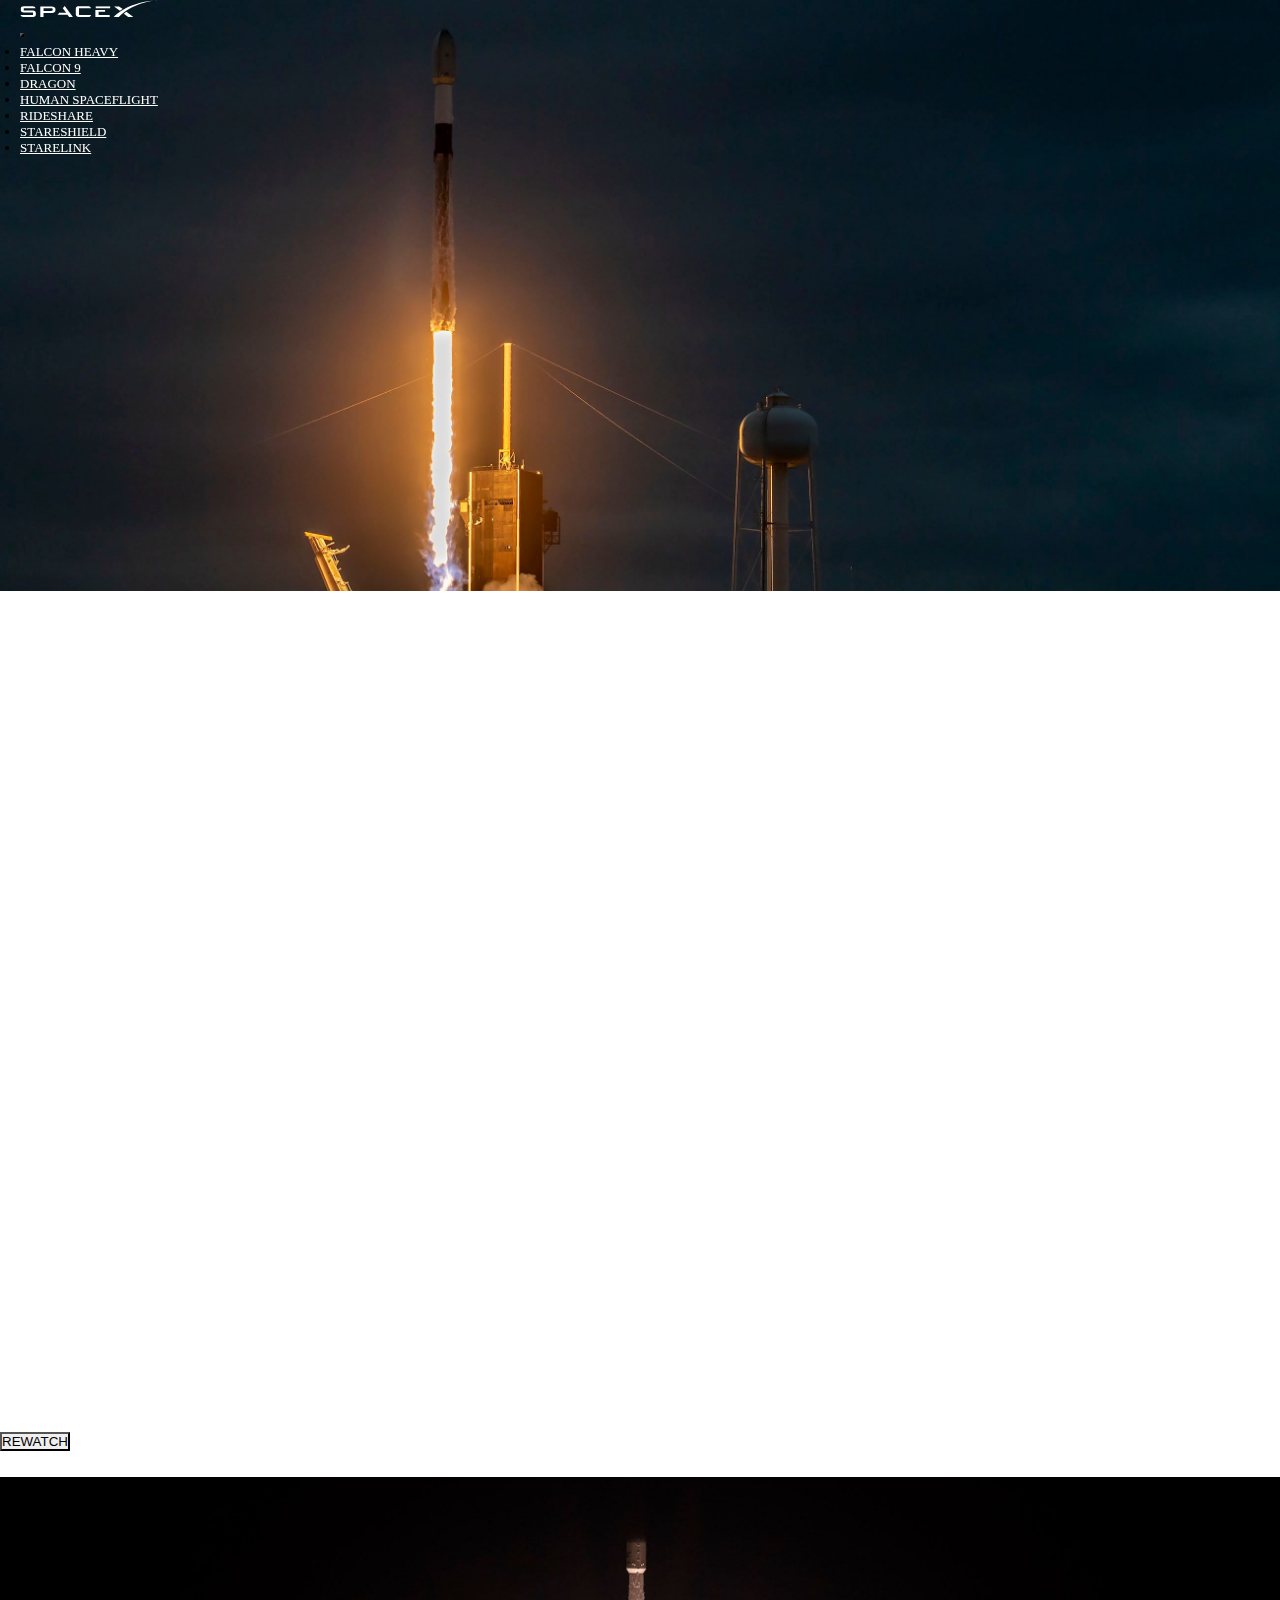
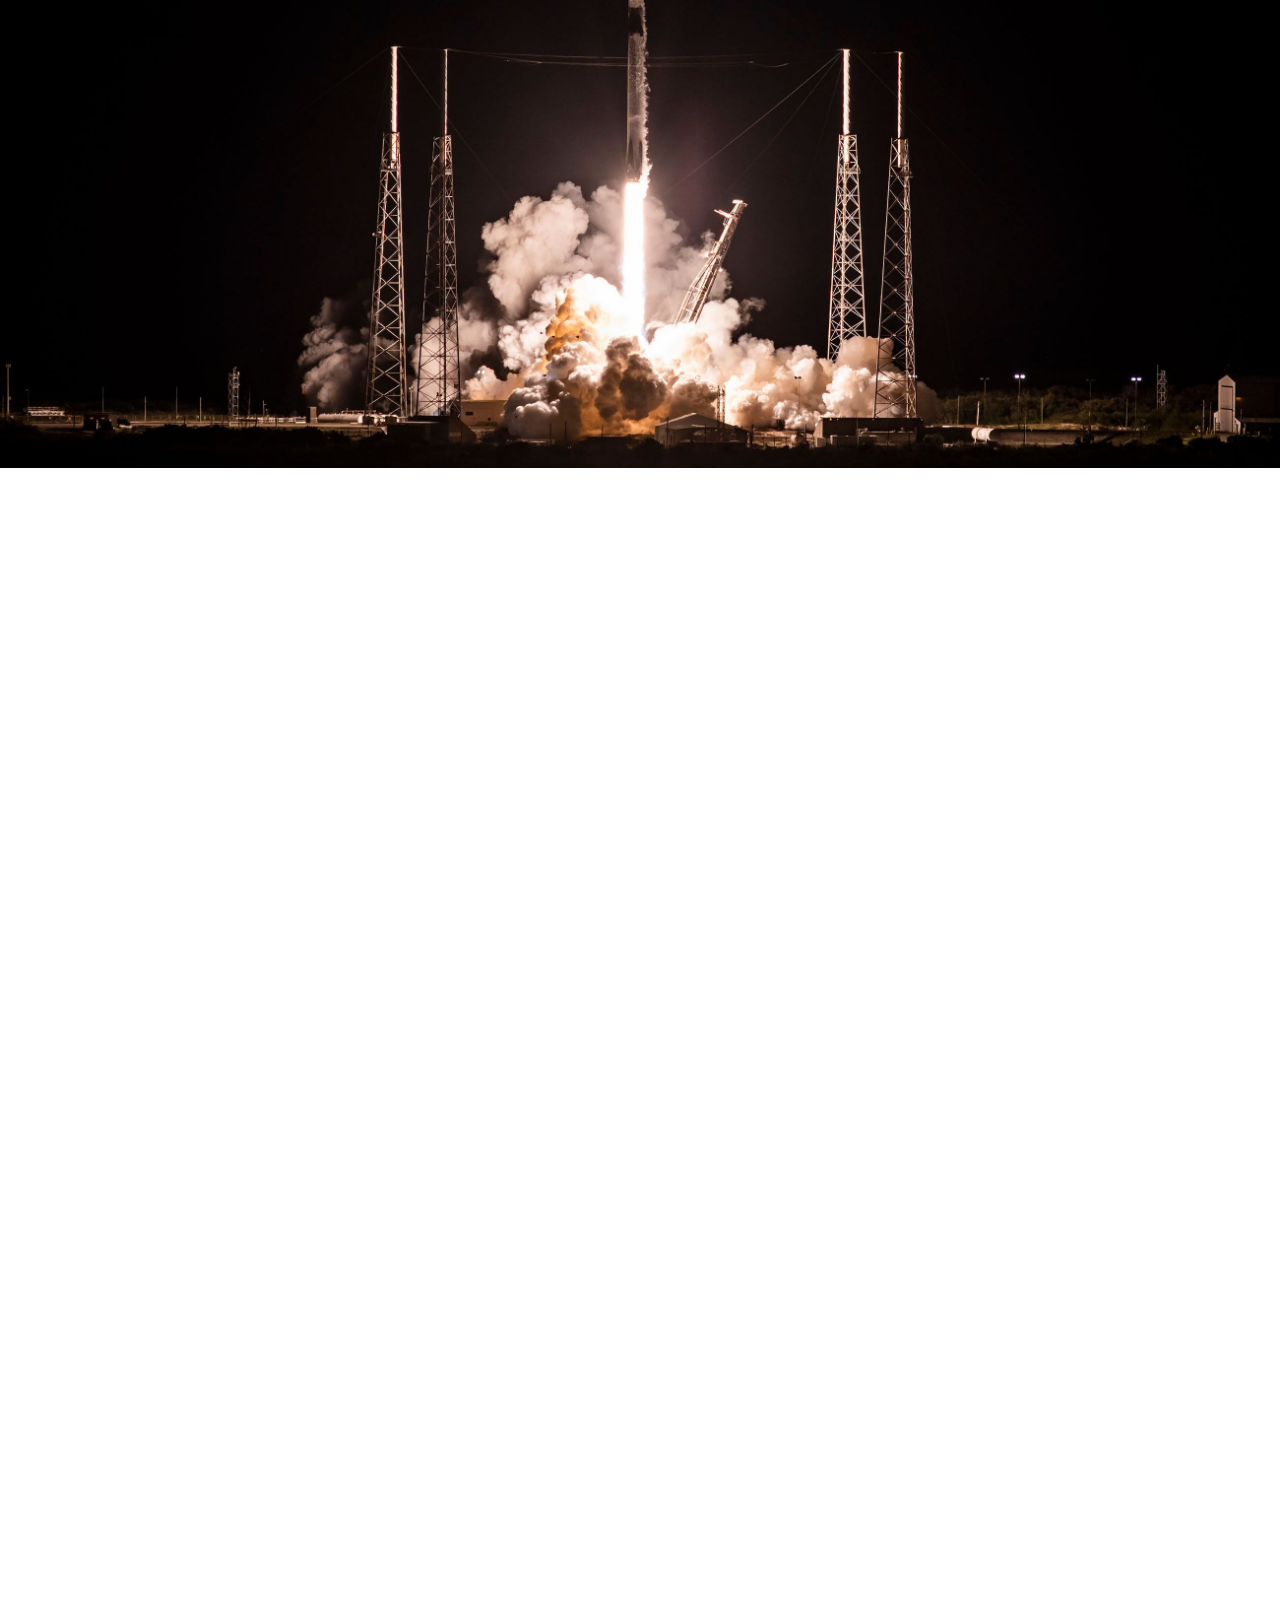
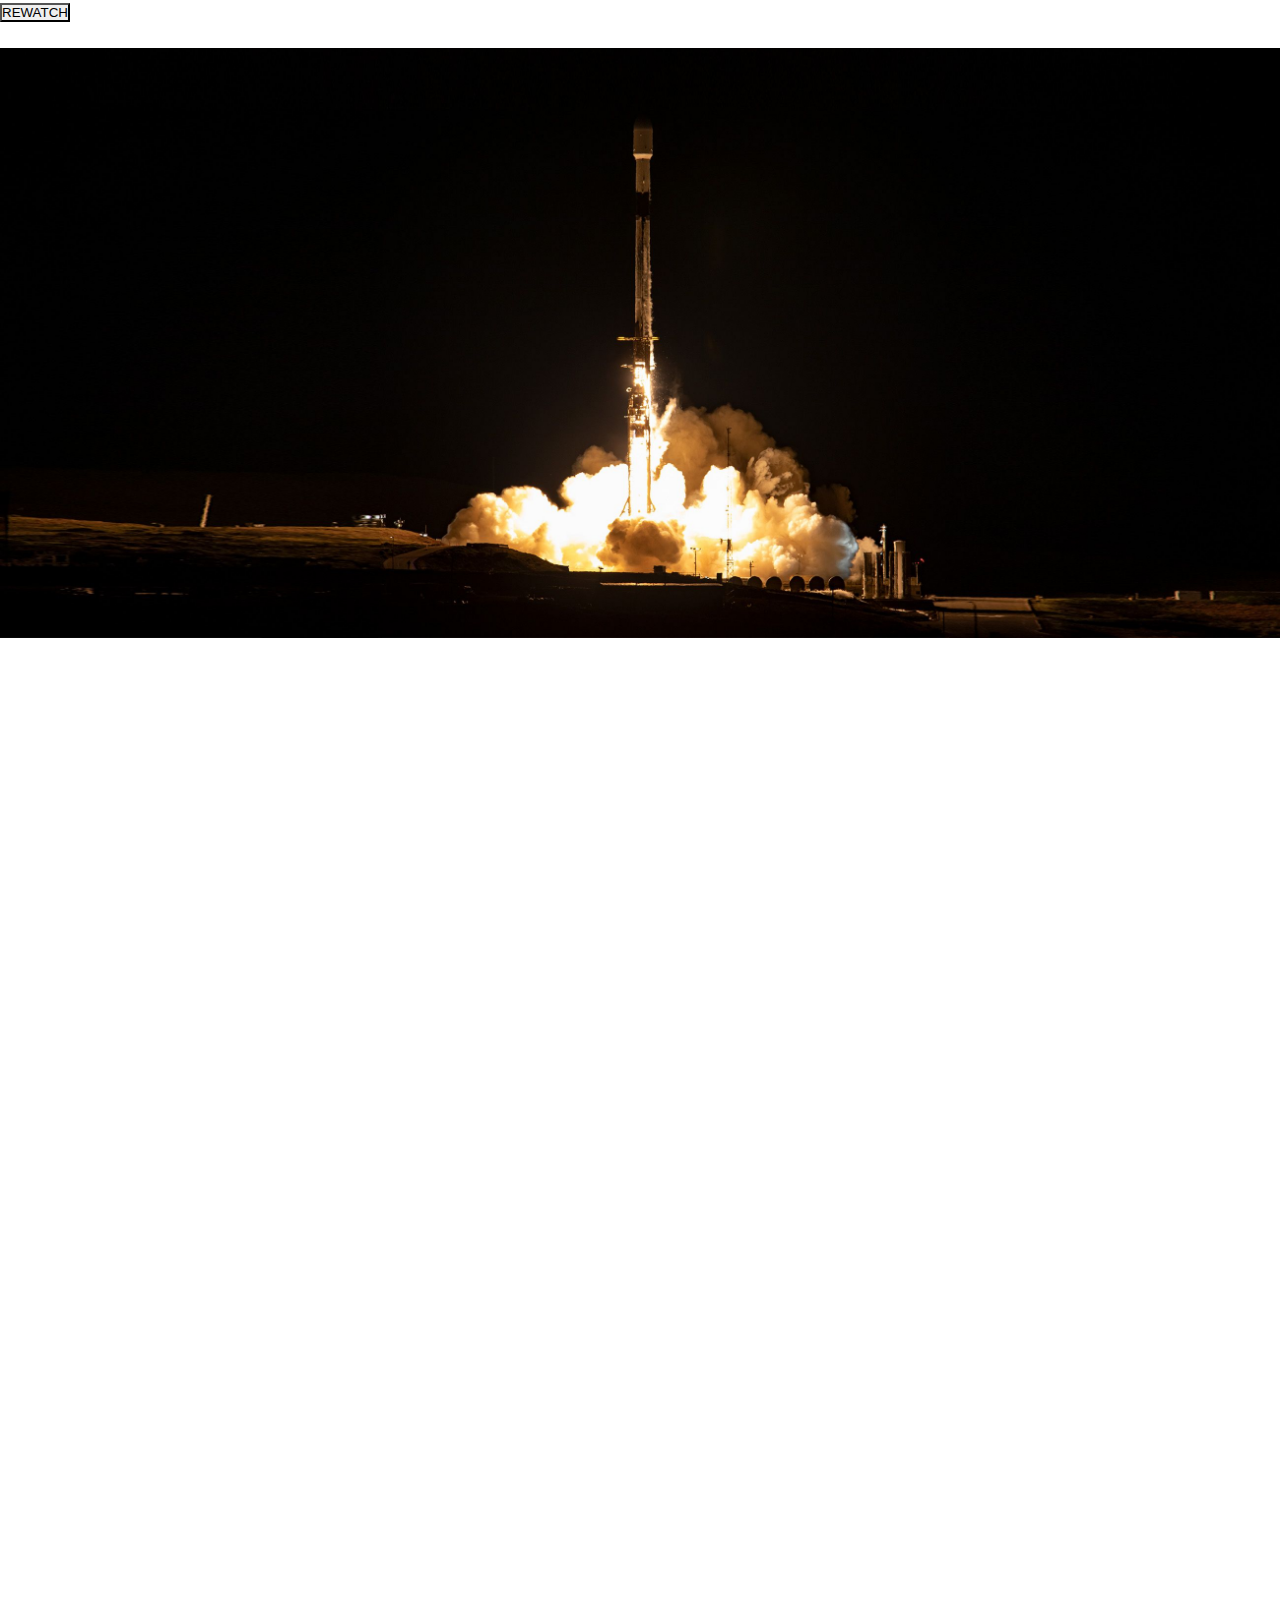
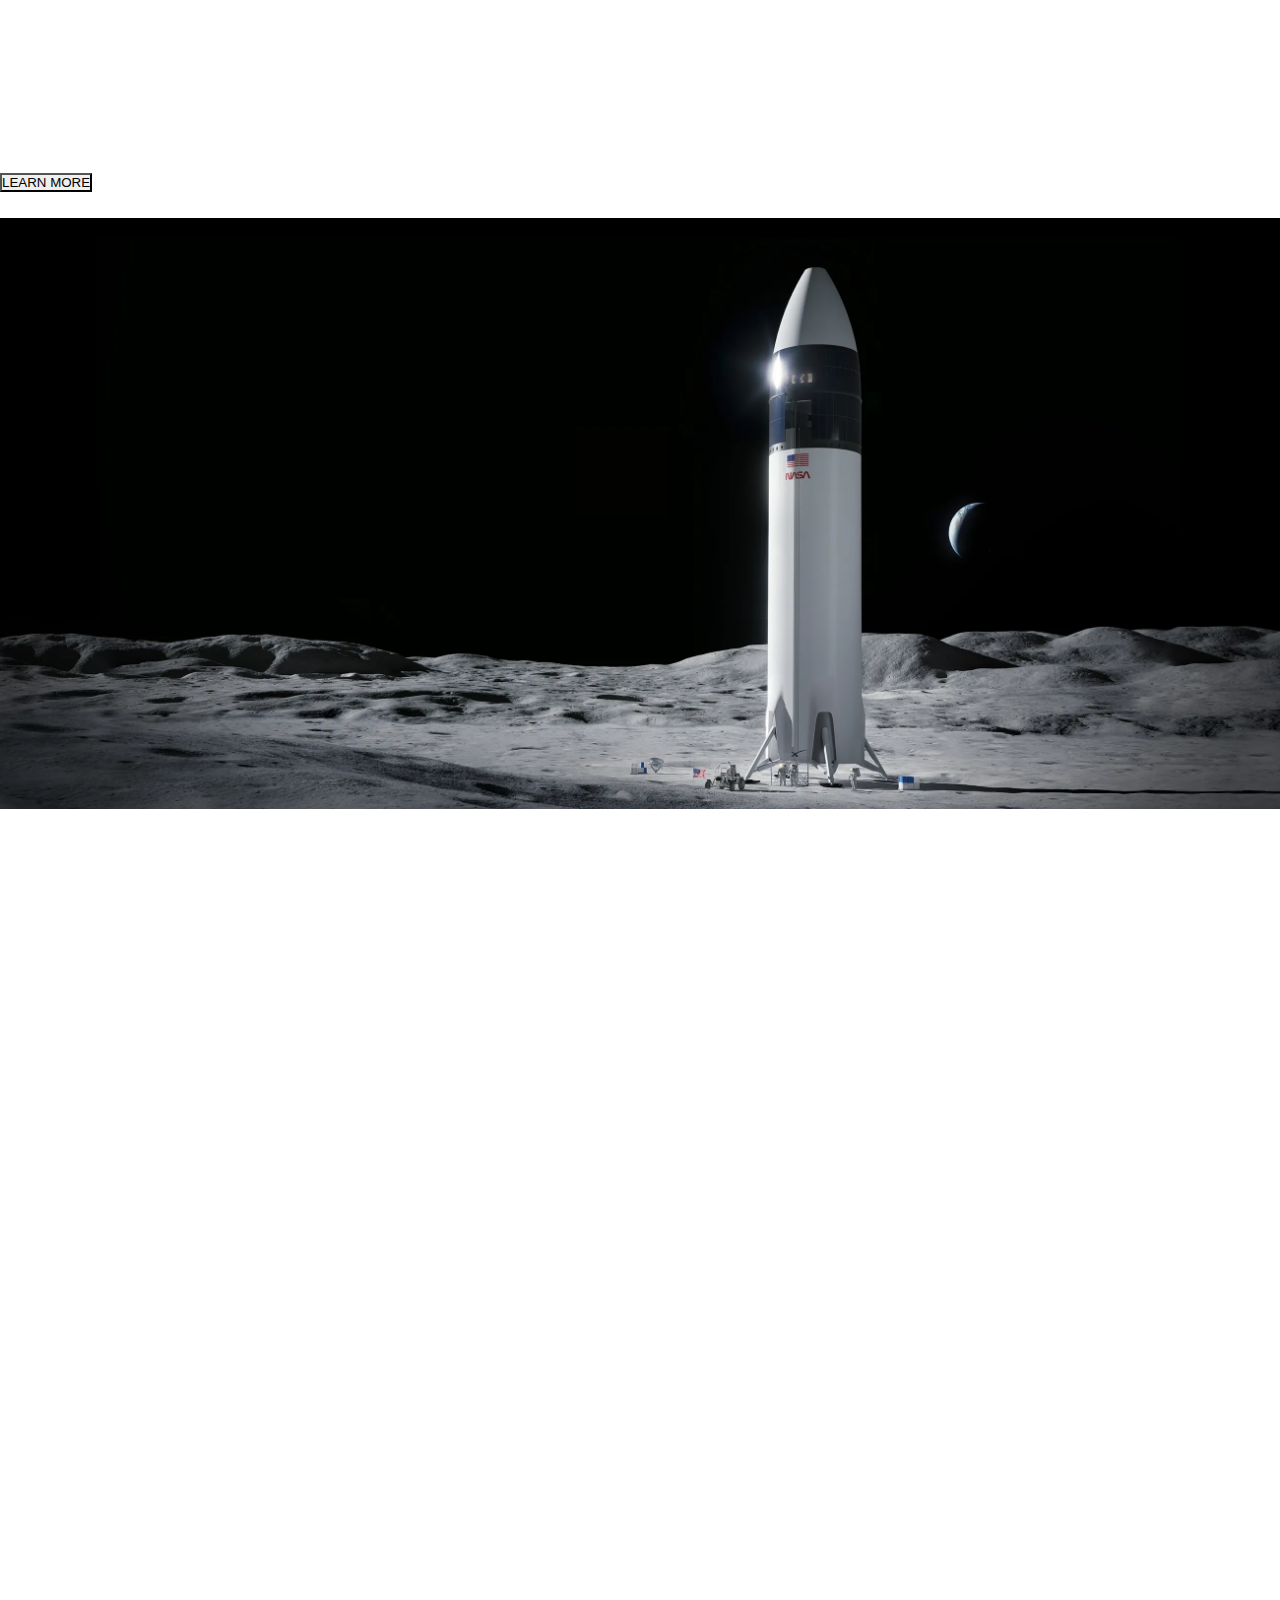
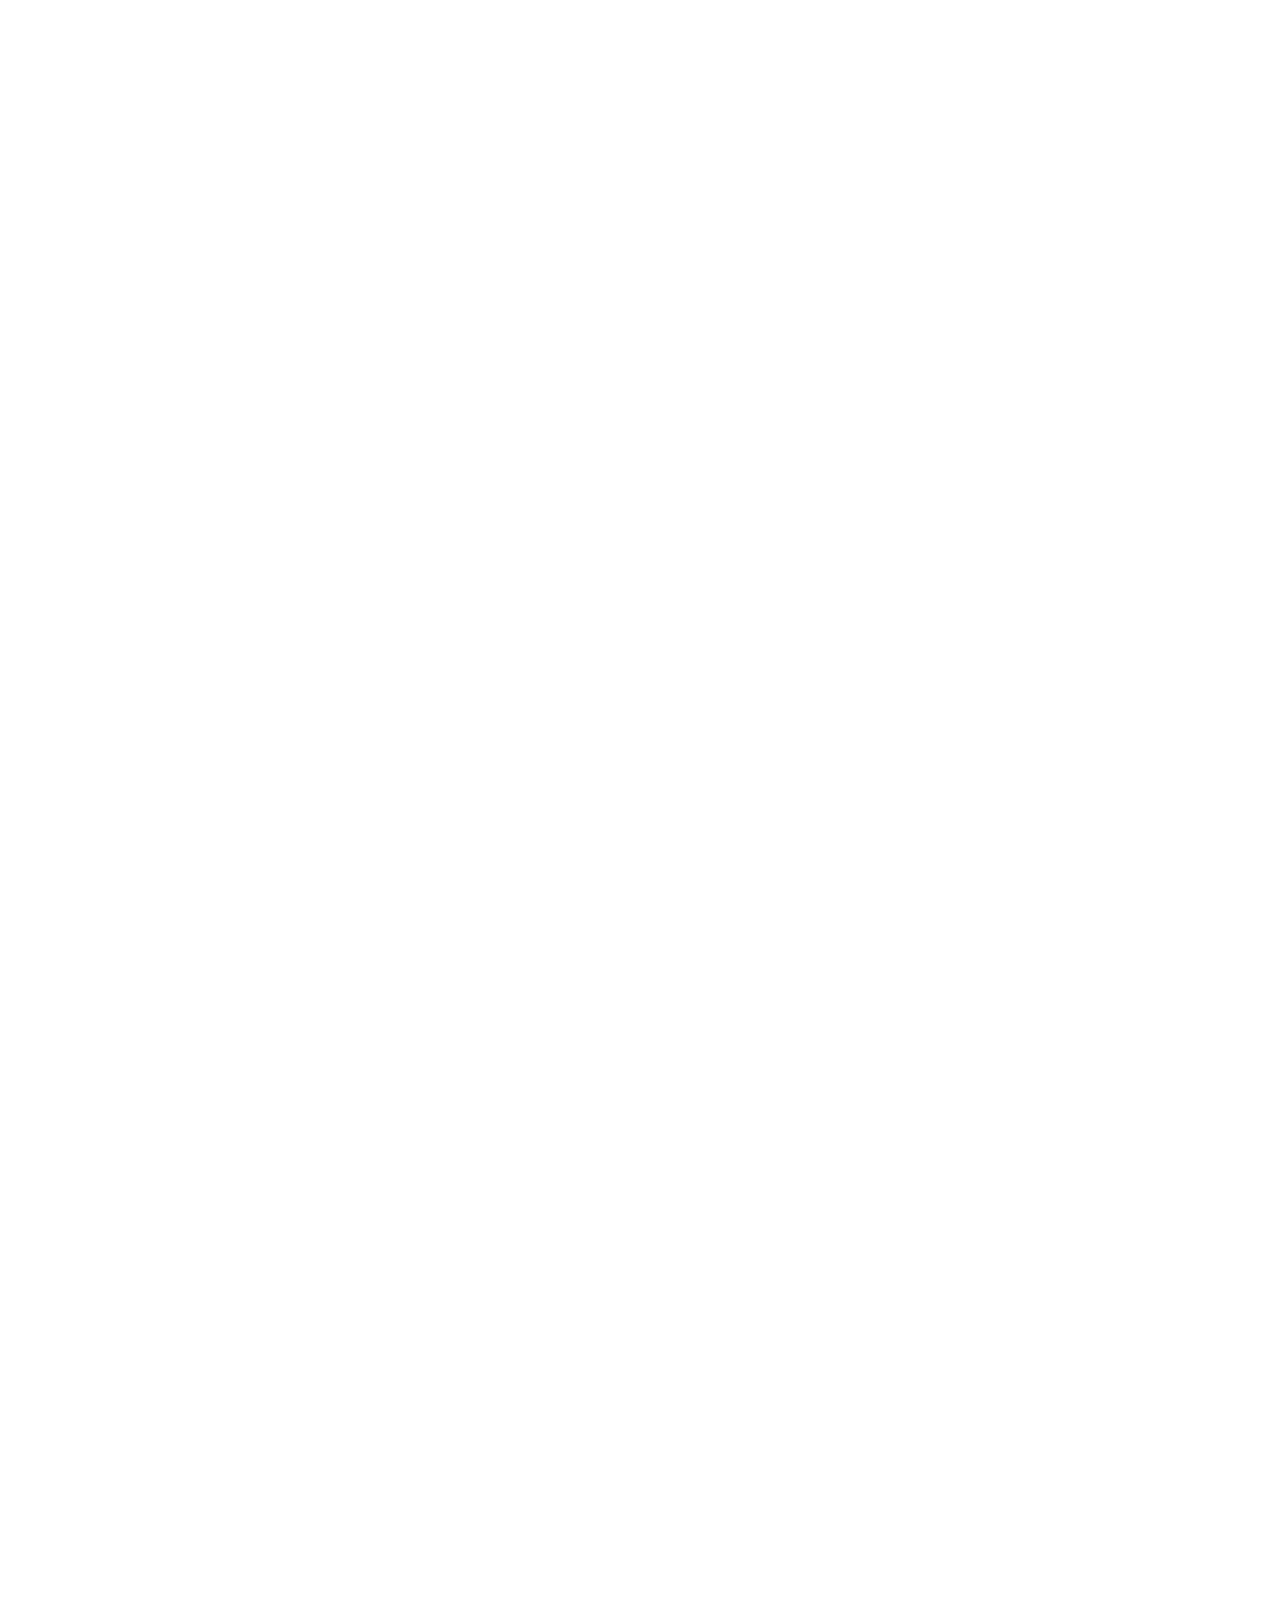
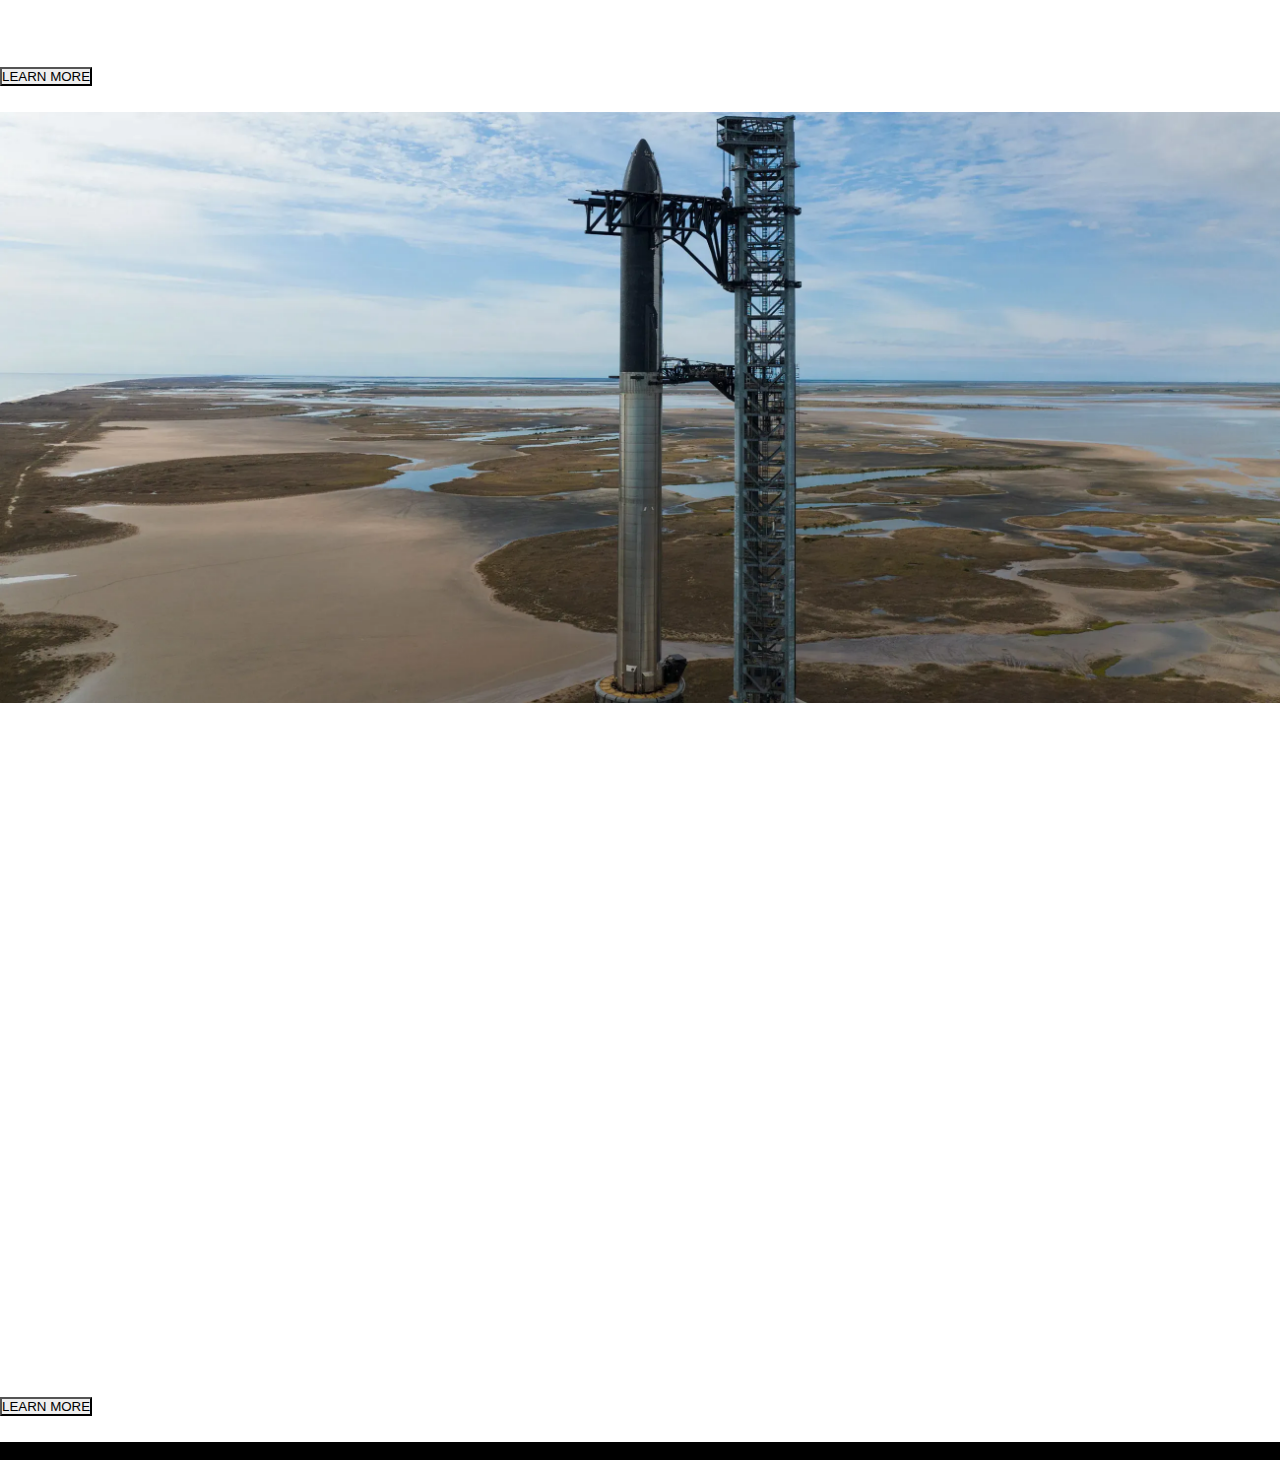
==== commit 625fdbad: "Update index.html" ====
--- a/index.html
+++ b/index.html
@@ -100,7 +100,7 @@
                         </div> -->
                         
                         <div class="collapse navbar-collapse" id="navbarSupportedContent">
-                            <ul class="navbar-nav me-auto mb-2 mb-lg-0" style="font-size:small; margin-top: 10px; font-weight: 500;">
+                            <ul class="navbar-nav me-auto mb-2 mb-lg-0" style="font-size:small; margin-top: 5px; font-weight: 500;">
                                 <li class="nav-item">
                                     <a class="nav-link" style="color: white;" href="#">FALCON HEAVY</a>
                                 </li>
